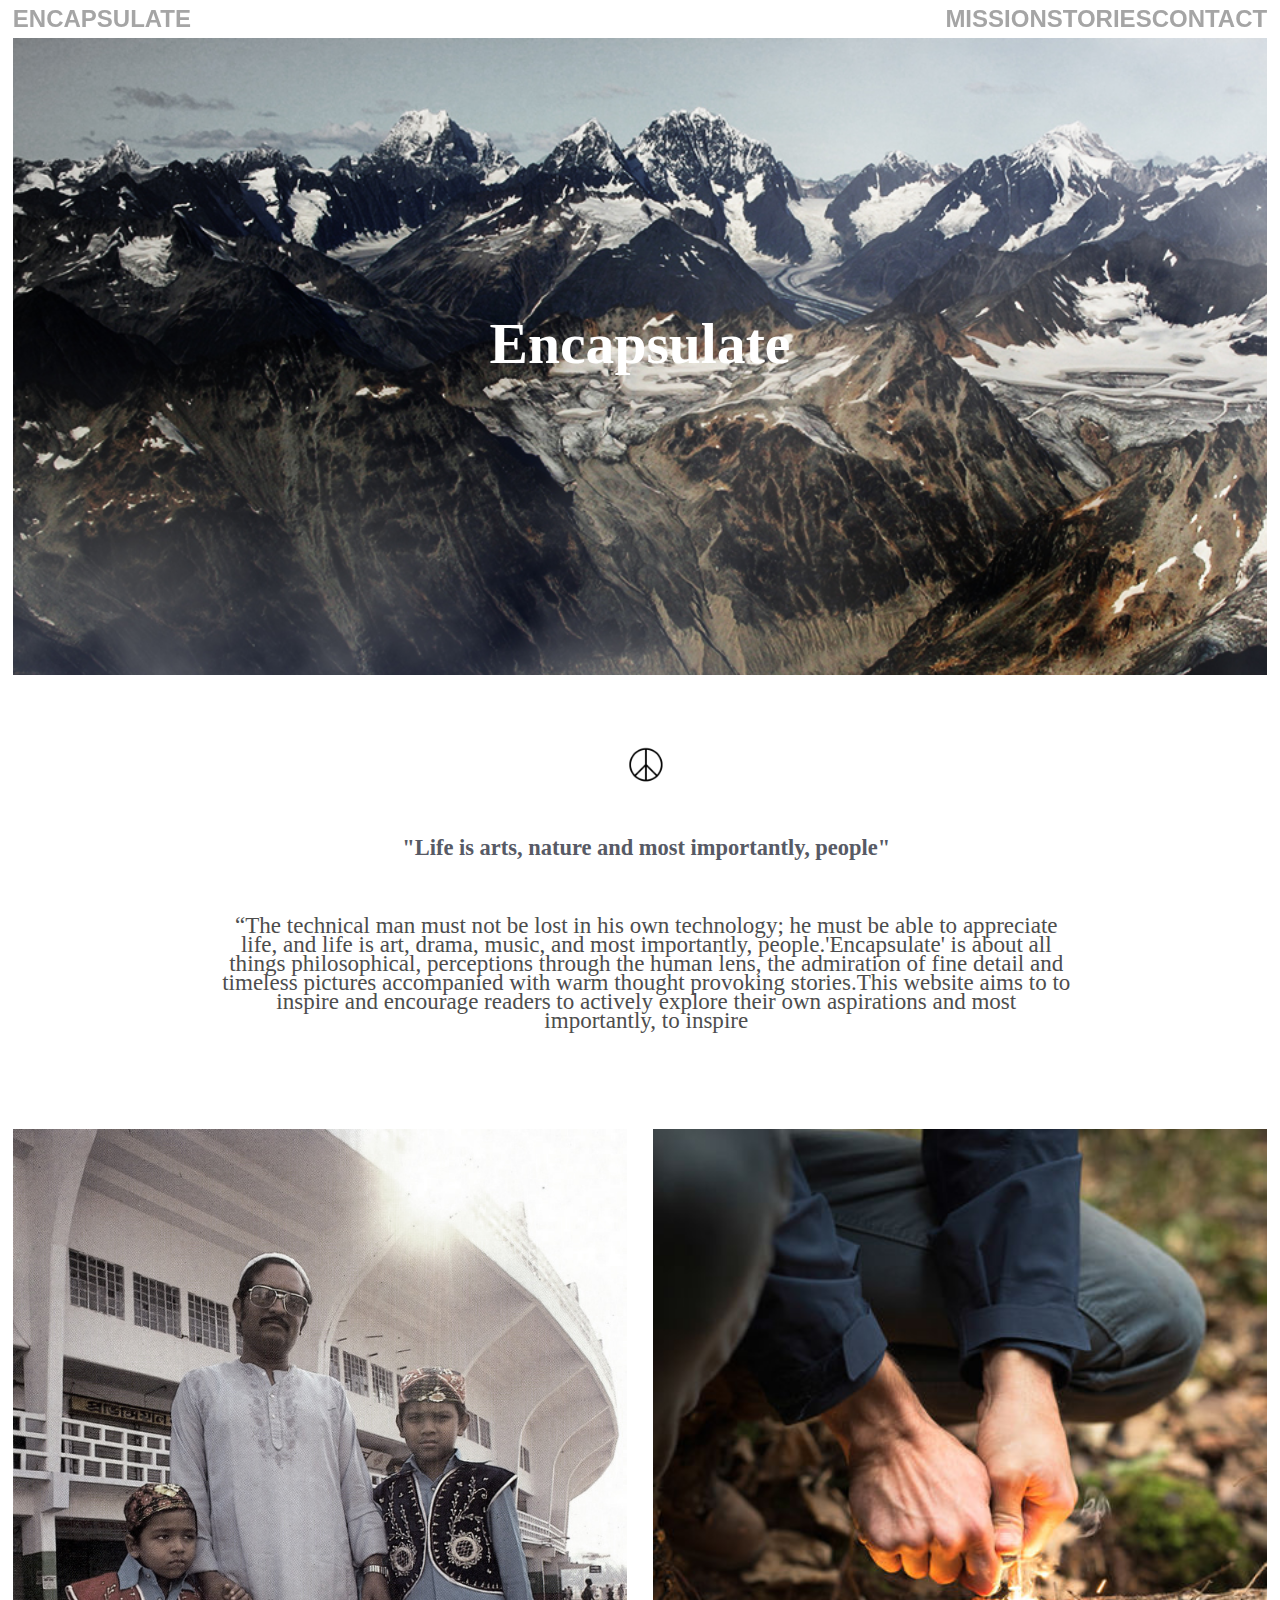
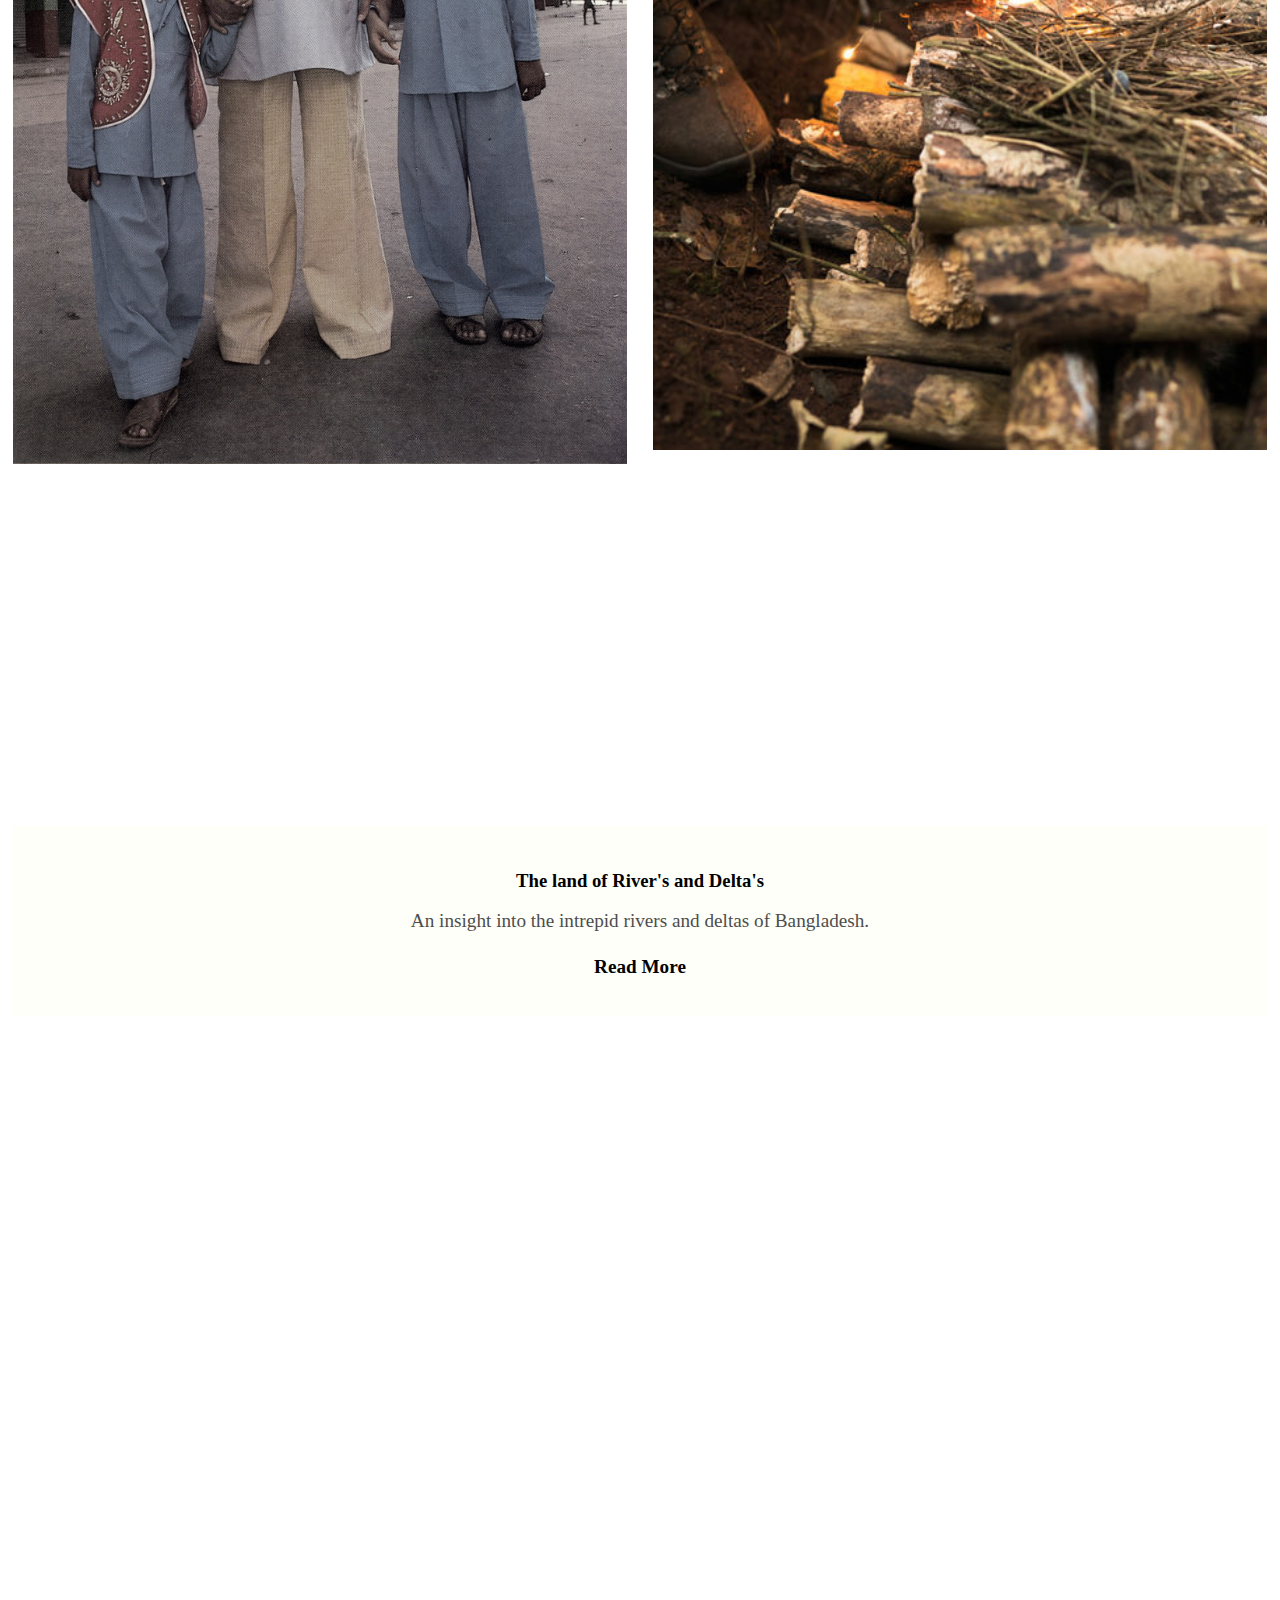
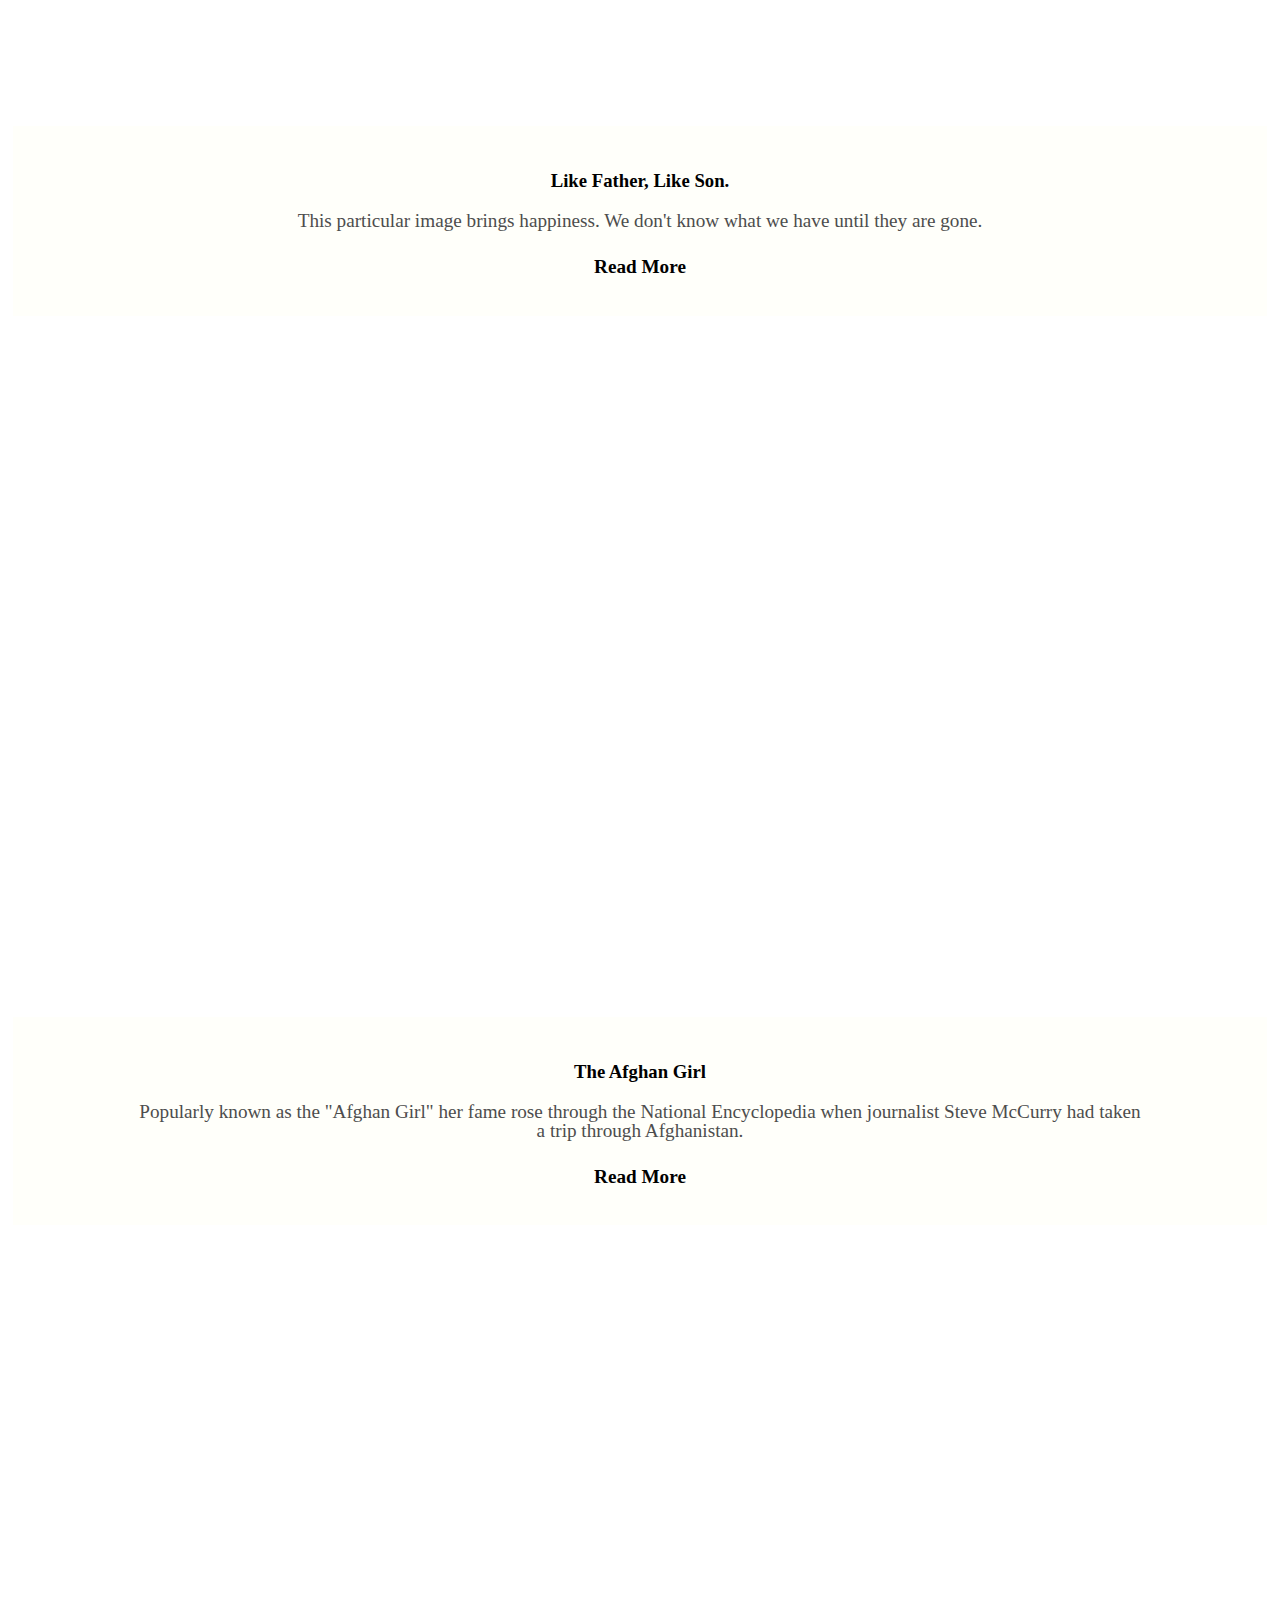
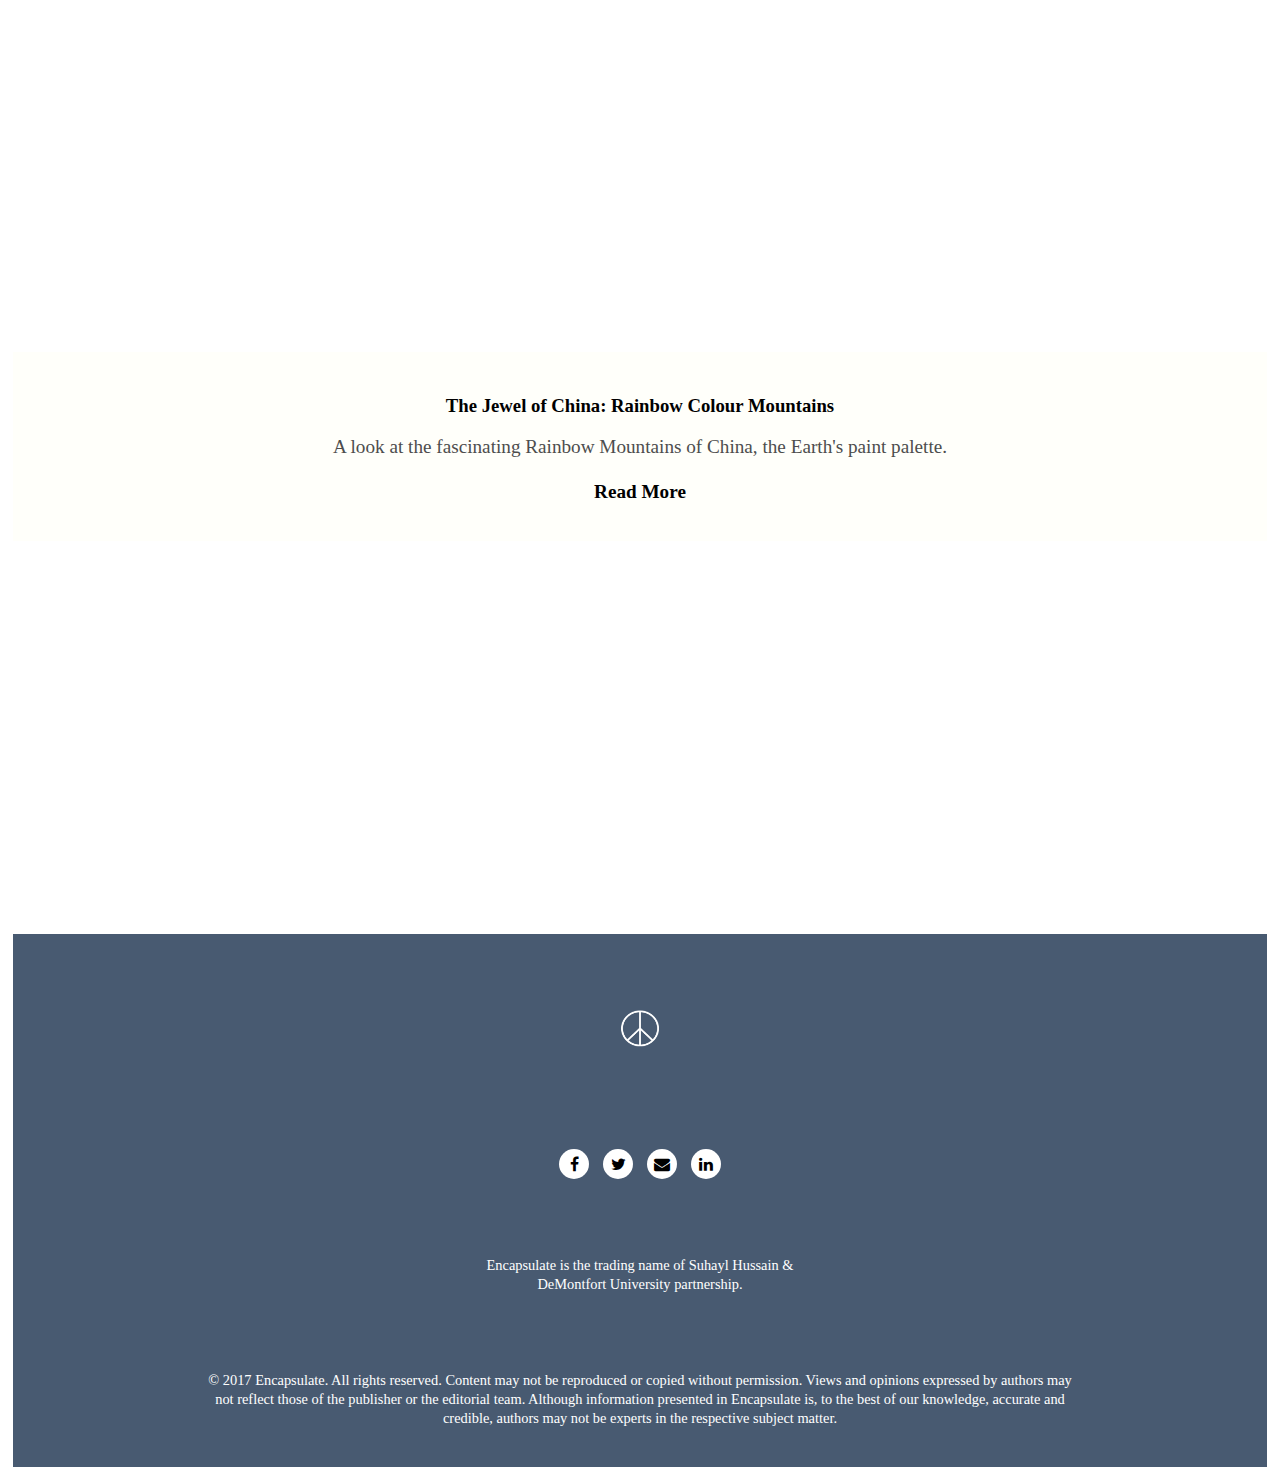
==== index.html @ 7378e28c "CSS fade in" ====
<!doctype html>
<html lang="en">

<head>
    <meta charset="UTF-8">
    <title>Encapsulate</title>
    <link rel="stylesheet" href="style.css">
     <meta name="viewport" content="width=device-width, initial-scale=1.0">
    <link rel="stylesheet" href="https://cdnjs.cloudflare.com/ajax/libs/font-awesome/4.7.0/css/font-awesome.min.css">
    <link rel="icon" type="image/png" href="img/icon.png">
</head>
<!--the body starts here -->


<body>
    <header>
        <nav>
            <!-- ul element used for nav-->
            <ul>
                <li><a href="#about" class="logo-text">Encapsulate</a></li>
                <!--defined class to style navigation buttons -->
                <li><a href="#contact" class="logo-text">Contact</a></li>
                <li><a href="#bangladesh" class="logo-text">Stories</a></li>
                <li><a href="#intro" class="logo-text">Mission</a></li>
            </ul>
        </nav>
    </header>
    <!--main content of the body starts here -->
    <main>
        
        <section id="landingpage" class="sectionall">
            <h1 class="fade-in">Encapsulate</h1>
        </section>
        <section id="intro" class="sectionall">
            <img class="icon" src="img/icon.png" alt="peace symbol">
            <h3 id="header">"Life is arts, nature and most importantly, people"</h3>
            <p> “The technical man must not be lost in his own technology; he must be able to appreciate life, and life is art, drama, music, and most importantly, people.'Encapsulate' is about all things philosophical, perceptions through the human lens,
                the admiration of fine detail and timeless pictures accompanied with warm thought provoking stories.This website aims to to inspire and encourage readers to actively explore their own aspirations and most importantly, to inspire
            </p>
        </section>
        <section id="images" class="sectionall">
            <div class="flex">
                <div id="image1"><img src="img/nature.jpg" alt="picture of a man"> </div>
                <div id="image2"><img src="img/wood.jpg" alt="man burning wood"> </div>
            </div>
        </section>
        <section id="bangladesh" class="sectionall">
            <!--section tag used to define sections in document-->
            <div class="innersection">
                <div class="innerinnersection">
                    <h3 class="header">The land of River's and Delta's</h3>
                    <p class="para"> An insight into the intrepid rivers and deltas of Bangladesh.</p>
                    <h4><a href="Bangladesh.html">Read More</a>
                        </h4>
                    </div>
            </div>
        </section>
        <section id="dad" class="sectionall">
            <div class="innersection">
                <div class="innerinnersection">
                    <h3>Like Father, Like Son.</h3>
                    <p class="para">This particular image brings happiness. We don't know what we have until they are gone.</p>
                    <h4><a href="father.html">Read More</a></h4>
                </div>
            </div>
        </section>
        <section id="girl" class="sectionall">
            <div class="innersection">
                <div class="innerinnersection">
                    <h3 class="header">The Afghan Girl</h3>
                    <p class="para">Popularly known as the "Afghan Girl" her fame rose through the National Encyclopedia when journalist Steve McCurry had taken a trip through Afghanistan. </p>
                    <h4><a href="#">Read More</a></h4>
                </div>
            </div>
        </section>
        <section id="mountains" class="sectionall">
            <div class="innersection">
                <div class="innerinnersection">
                    <h3 class="header">The Jewel of China: Rainbow Colour Mountains</h3>
                    <p class="para">A look at the fascinating Rainbow Mountains of China, the Earth's paint palette. </p>
                    <h4><a href="#">Read More</a></h4>
                </div>
            </div>
        </section>
    </main>
    <!-- footer starts here -->
    <footer id="contact">
        <div>
            <img id="footericon" class="icon" src="img/white-icon.png" alt="social media links">
        </div>
        <!-- ul elements used for footer-->
        <ul class="social social-circle">
            <li><a href="https://www.facebook.com/" class="icoFacebook" title="Facebook"><i class="fa fa-facebook"></i></a></li>
            <li><a href="https://twitter.com/" class="icoTwitter" title="Twitter"><i class="fa fa-twitter"></i></a></li>
            <li><a href="https://mail.google.com/mail/u/0/#inbox" class="icoGoogle" title="Gmail"><i class="fa fa-envelope"></i></a></li>
            <li><a href="https://uk.linkedin.com/" class="icoLinkedin" title="Linkedin"><i class="fa fa-linkedin"></i></a></li>
        </ul>
        <p>Encapsulate is the trading name of Suhayl Hussain & DeMontfort University partnership.</p>
        <p id="secondpara">© 2017 Encapsulate. All rights reserved. Content may not be reproduced or copied without permission. Views and opinions expressed by authors may not reflect those of the publisher or the editorial team. Although information presented in Encapsulate
            is, to the best of our knowledge, accurate and credible, authors may not be experts in the respective subject matter.</p>
    </footer>
</body>
---- style.css ----
body {
	padding: 0;
	margin: 2%;
}
h1 {
	font-size: 2em;
	font-family: Bookman;
	color: #ffffff; 
}

.fade-in {
animation: fadeIn 4s;
}
	@keyframes fadeIn {
from {
	opacity: 0;
	}
	to {
		opacity: 1;
	}
}


h4 {
	font-family: trebuchet ms;
	padding-bottom: 3%;
	font-size: 1.2em;
}

h3 {
	font-family: trebuchet ms;
}
p { 
    line-height: 19px;
    font-size: 1em;  
    color:  #9f9f9f;
    padding: -10px 20px -10px 20px;
}
.logo-text{
  font-weight:200;
  font-family: helvetica;                        
  font-size: 0.7em;
  display: inline-block;
  text-decoration:none;
  font-weight: bold;
  transition:all .25s;
  padding:5px 0px;
}
.logo-text:hover{
  color:#272727 !important;
}
nav{
  display: block;
  width: 96%;
  position:fixed;
  top:0;
  transition:all .25s;
  background:#fff;
  text-transform: uppercase;
}
nav ul{
  list-style: none;
  padding:0;
  margin:0;
  width:100%;
}
nav ul li:first-of-type{
  float:left;
}
nav ul li{
  float:right;
}
nav ul a{
  text-decoration: none;
  color:#a5a5a5;
  font-size:0.7em;
  transition:all .25s;
  float:right;
  padding: 5px 5px;
}
nav ul a:hover{
  color:#272727;
  text-decoration: underline;
  transition: 1s;
}


.sectionall {
	text-align: center;
	width: 100%;

}

#landingpage {
	background-image: url(img/space.jpg);
	background-size: cover;
	background-attachment: fixed;
	margin: 1% 0 5% 0;
	padding: 260px 0;
}
#intro {
	width: 80%;
	margin: 2% 10%;
	padding: 0 0 2% 0;
	background-color: #ffffff;

}
#header {
	padding: 5% 0 3% 0;
	width: 60%;
	margin-left: 20%;
	color: #575a65;
	font-family: trebuchet ms;
}
#images {
	padding-top: 2%; 0;
}
.icon {
	width: 40px;
	margin-bottom: -30px;
}
.flex {
    display: flex;
    flex-wrap: wrap;
}
.flex div {
    width: 100%;
    height: auto;
    text-align: center;
}
img {
    width: 100%;
    height: auto;
}
#bangladesh {
	background-image: url(img/Sylhet.jpg);
    background-attachment: fixed;
    width:100%;
    background-position: center;
    background-repeat: no-repeat;
    background-size: cover;
    height: 100vh;
    display: table;
}
.innersection {
	display: table-cell;
	vertical-align: middle;
}

.innerinnersection {
	background-color: rgba(255, 255, 248, 0.7);
	padding-top: 2%;
}

#dad {
	background-image: url(img/dad.jpg);
    background-attachment: fixed;
    width:30;
    background-position: center;
    background-repeat: no-repeat;
    background-size: cover;
    height: 100vh;
    display: table;
}
#girl {
	background-image: url(img/girl.jpg);
    background-attachment: fixed;
    width:30;
    background-position: center;
    background-repeat: no-repeat;
    background-size: cover;
    height: 100vh;
    display: table;
    margin-bottom: 2%;
}
#mountains{
	background-image: url(img/mountains.jpg);
    background-attachment: fixed;
    width:30;
    background-position: center;
    background-repeat: no-repeat;
    background-size: cover;
    height: 100vh;
    display: table;
    margin-bottom: 2%
}
h4 a { 
	color: #000;
	text-decoration: none;
}
footer{
  background: #485a71;
  padding: 1% 0 20% 0;
  text-align: center;
} 
#footericon {
	padding: 15% 35%;
	width: 40px;
}
.social {
    list-style: none;
    display: inline;
    padding: 0;
}
.social li {
    display: inline;
    margin: 0 5px;
}
.social a.icoRss:hover {
    background-color: #F56505;
}
.social a.icoFacebook:hover {
    background-color:#3B5998;
}
.social a.icoTwitter:hover {
    background-color:#33ccff;
}
.social a.icoGoogle:hover {
    background-color:#BD3518;
}
.social a.icoVimeo:hover {
    background-color:#0590B8;
}
.social a.icoLinkedin:hover {
    background-color:#007bb7;
}
.social-circle li a {
    background-color: #ffffff;
    display:inline-block;
    border-radius:50%;
    width: 30px;
    height: 30px;
}
.social-circle li i {
    line-height:30px;
}
.social-circle li a:hover i, .triggeredHover {
    transform: rotate(360deg);
   	transition: 1s;
}
.social-circle i {
    color: #000;
    transition: 1.5s;
}
footer p {
	width: 30%;
	padding: 10% 35% 0 35%;
	color: #ffffff;
	font-size: 0.7em;
}
#secondpara {
	width: 70%;
	padding: 10% 15% 0 15%;
}
@media screen and (min-width: 600px) {
	body {
		margin: 1.5%;
	}
	h1 {
		font-size: 3em;
	}
	p {
    line-height: 19px;
    font-size: 1em;
    color:  #4d4d4d;
    padding: 0 10% 0 10%;
	}
	nav {
		width: 97%;
	}
	nav ul a {
	font-size: 1em;
	}
	.logo-text {
		font-size: 1em;
	}
	#intro {
	width: 85%;
	margin: 2% 8%;
	}
	.flex div {
    width: 49%;
    padding-bottom: 1.3%;
	}
	#image1 {
		padding-right: 2%;
	}
}
@media screen and (min-width: 900px) {
	body {
		margin: 1%;
	}
	nav {
		width: 98%;
	}
	h1 {
		font-size: 3.6em;
	}
	p {
		font-size: 1.2em;
	}
	nav ul a {
	font-size: 1.5em;
	}
	.logo-text {
		font-size: 1.5em;
	}
	#intro {
	font-size: 1.2em;
	}
	footer {
		padding-bottom: 2%;
	}
	footer p {
	width: 30%;
	padding: 5% 35% 0 35%;
	color: #ffffff;
	font-size: 0.9em;
	}
	#secondpara {
	width: 70%;
	padding: 5% 15% 0 15%;
	}
	#footericon {
	padding: 5% 35% 10% 35%;
	}
}
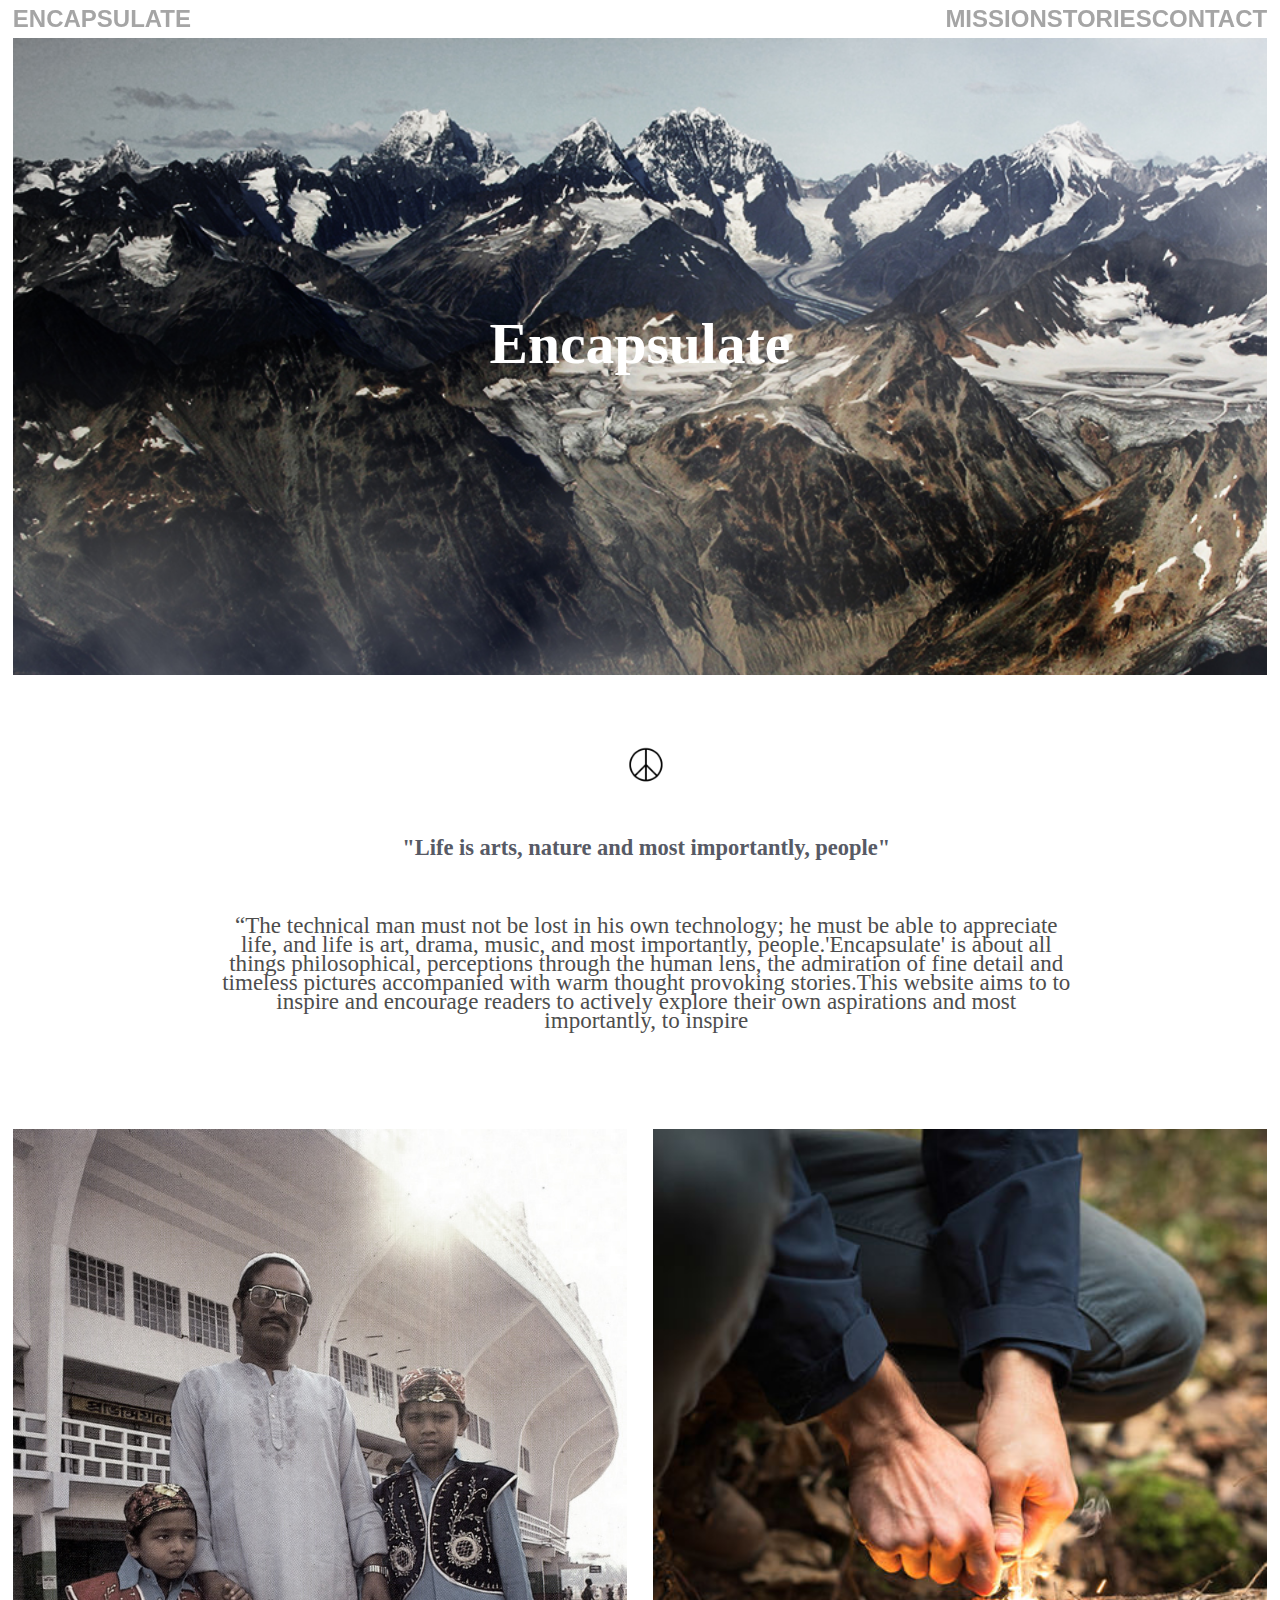
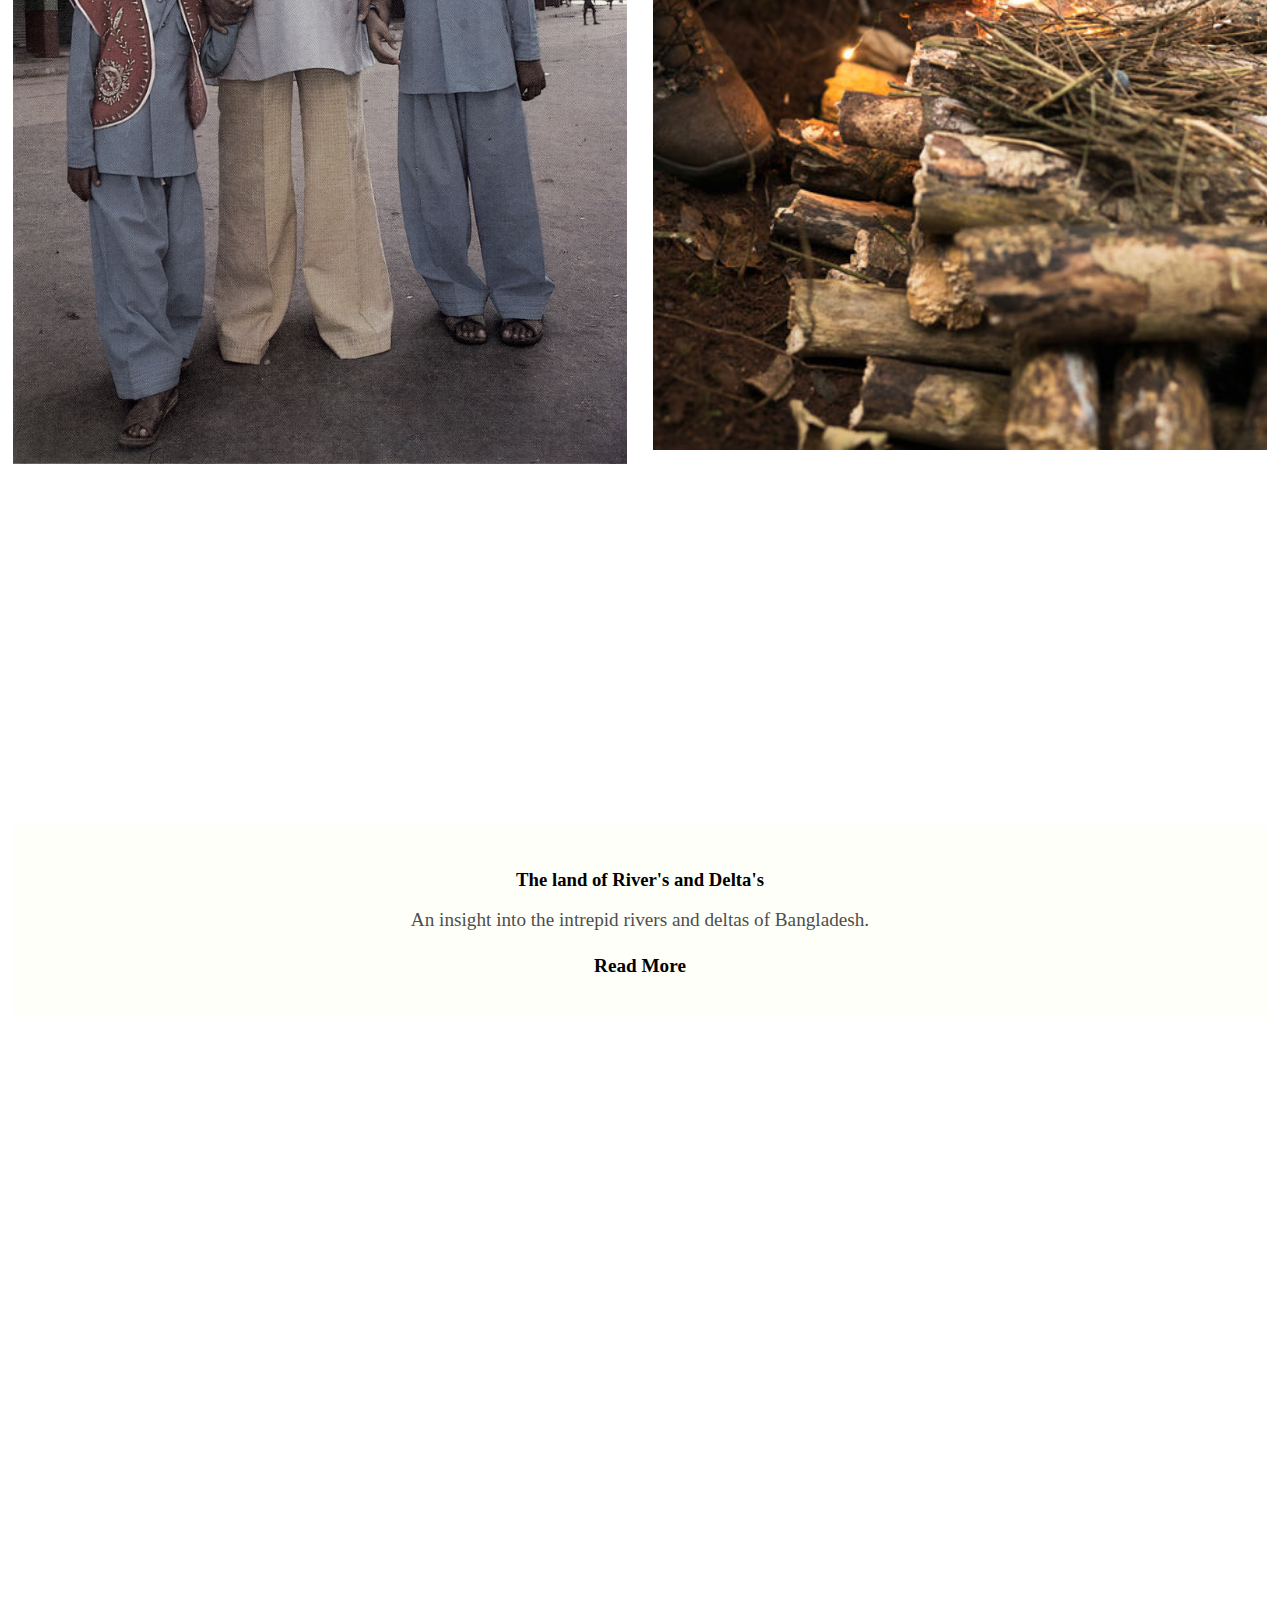
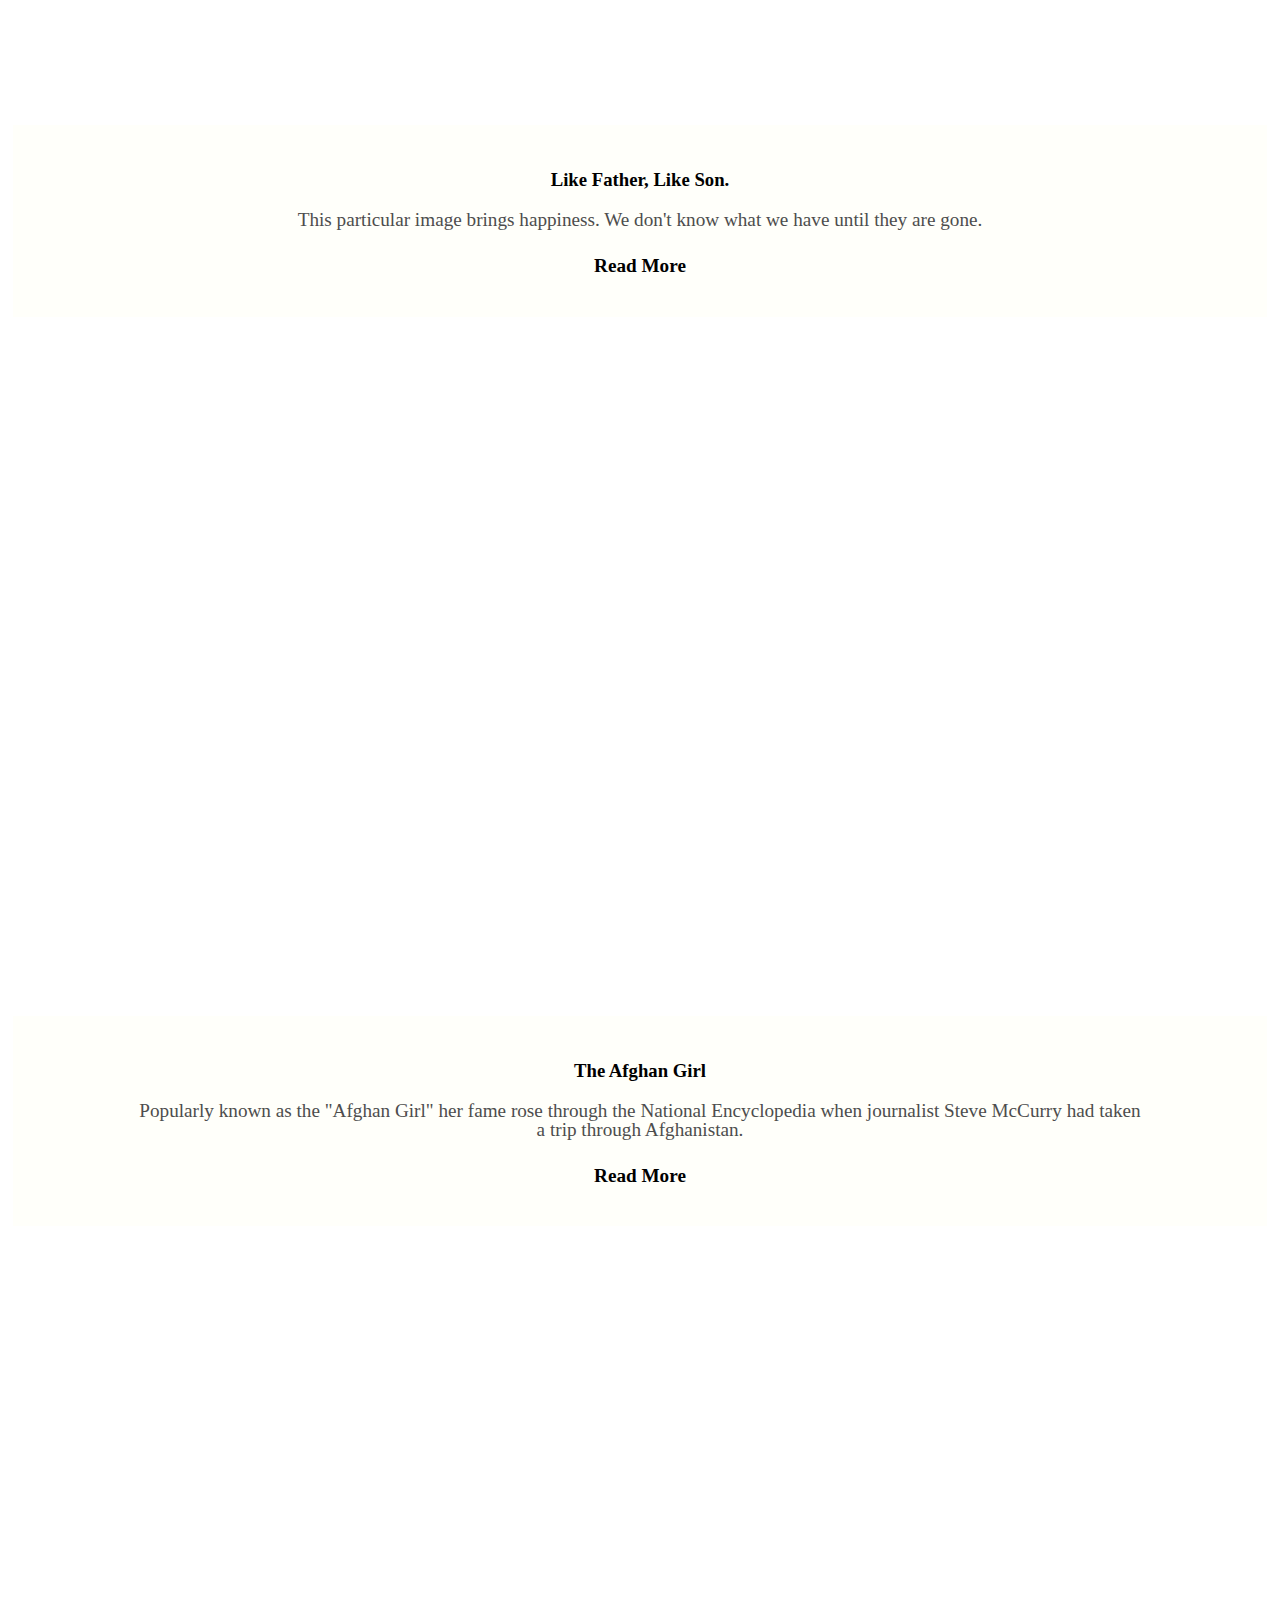
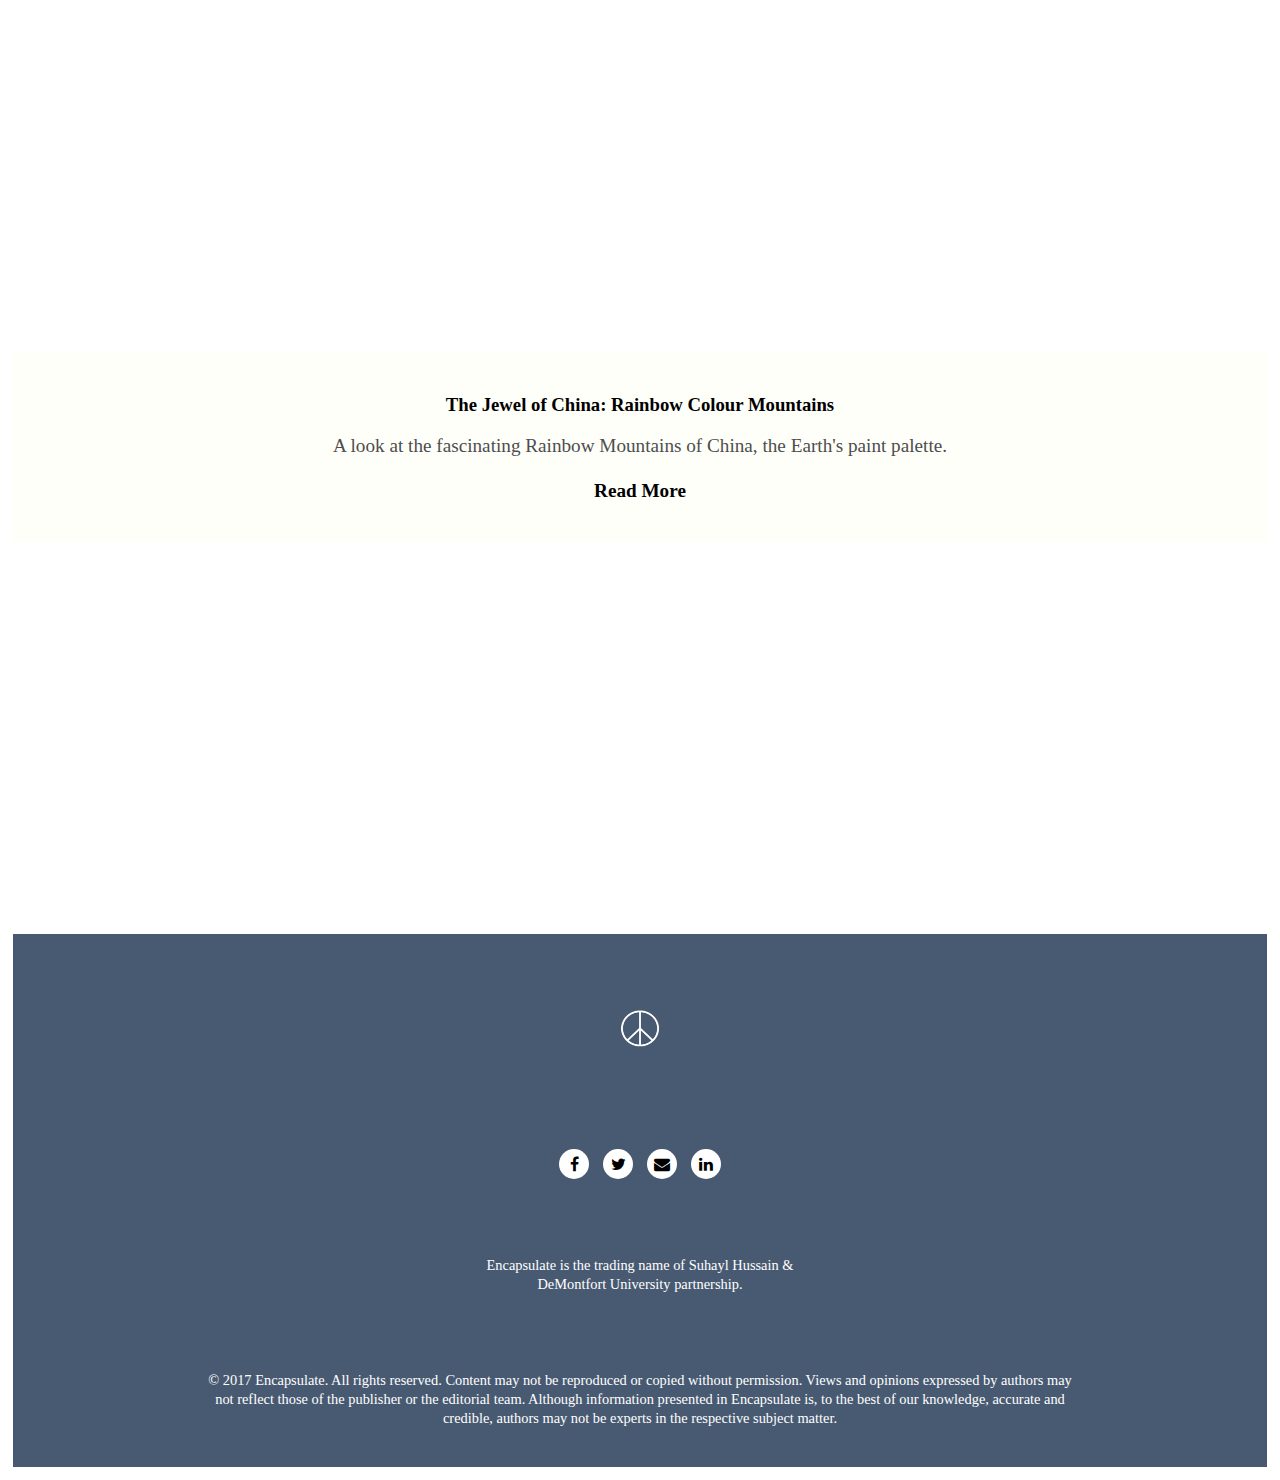
==== commit 3adee90c: "created a new css class" ====
--- a/index.html
+++ b/index.html
@@ -50,7 +50,7 @@
                 <div class="innerinnersection">
                     <h3 class="header">The land of River's and Delta's</h3>
                     <p class="para"> An insight into the intrepid rivers and deltas of Bangladesh.</p>
-                    <h4><a href="Bangladesh.html">Read More</a>
+                    <h4><a class="cool-link" href="Bangladesh.html">Read More</a>
                         </h4>
                     </div>
             </div>
@@ -60,7 +60,7 @@
                 <div class="innerinnersection">
                     <h3>Like Father, Like Son.</h3>
                     <p class="para">This particular image brings happiness. We don't know what we have until they are gone.</p>
-                    <h4><a href="father.html">Read More</a></h4>
+                    <h4><a class="cool-link" href="father.html">Read More</a></h4>
                 </div>
             </div>
         </section>
@@ -69,7 +69,7 @@
                 <div class="innerinnersection">
                     <h3 class="header">The Afghan Girl</h3>
                     <p class="para">Popularly known as the "Afghan Girl" her fame rose through the National Encyclopedia when journalist Steve McCurry had taken a trip through Afghanistan. </p>
-                    <h4><a href="#">Read More</a></h4>
+                    <h4><a class="cool-link" href="#">Read More</a></h4>
                 </div>
             </div>
         </section>
@@ -78,7 +78,7 @@
                 <div class="innerinnersection">
                     <h3 class="header">The Jewel of China: Rainbow Colour Mountains</h3>
                     <p class="para">A look at the fascinating Rainbow Mountains of China, the Earth's paint palette. </p>
-                    <h4><a href="#">Read More</a></h4>
+                    <h4><a class="cool-link"href="#">Read More</a></h4>
                 </div>
             </div>
         </section>
--- a/style.css
+++ b/style.css
@@ -18,6 +18,26 @@
 	to {
 		opacity: 1;
 	}
+}
+
+.cool-link {
+    display: inline-block;
+    color: #000;
+    text-decoration: none;
+}
+
+.cool-link::after {
+    content: '';
+    display: block;
+    width: 0;
+    height: 2px;
+    background: #000;
+    transition: width .3s;
+}
+
+.cool-link:hover::after {
+    width: 100%;
+    //transition: width .3s;
 }
 
 
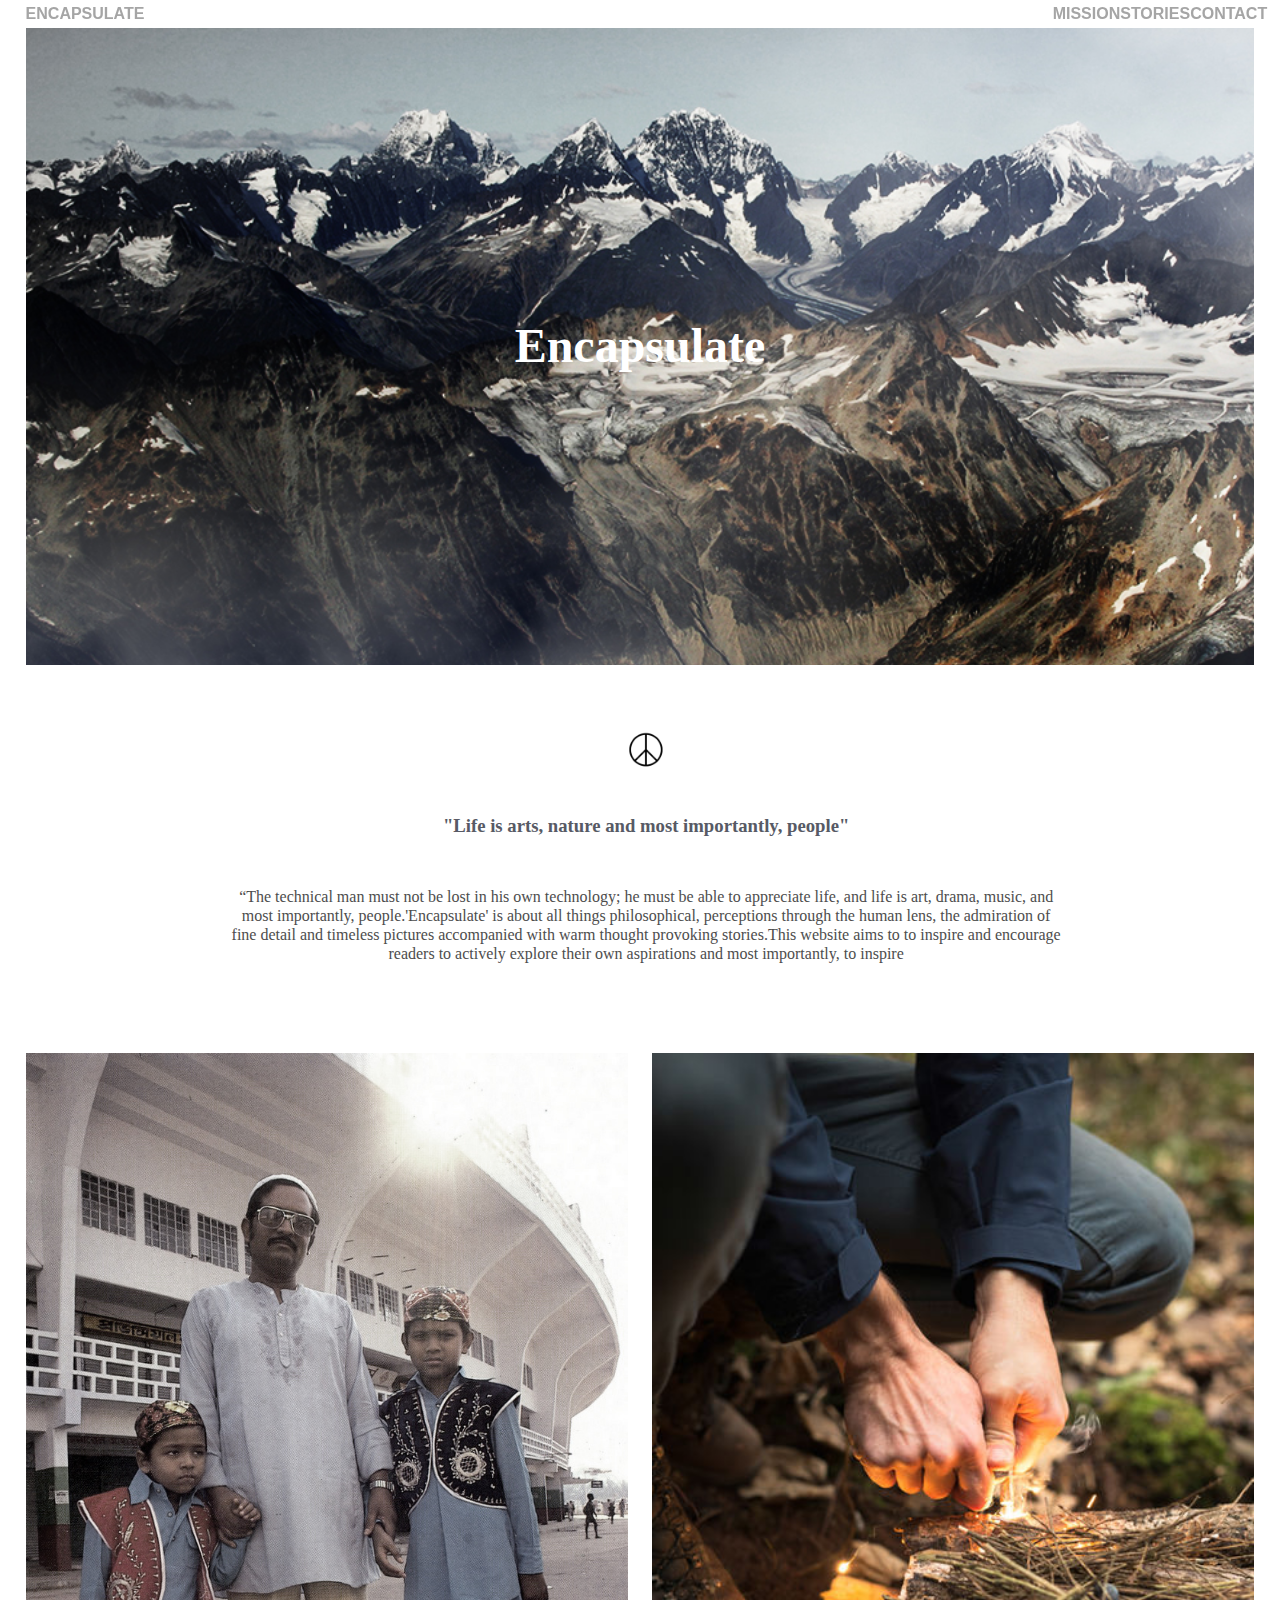
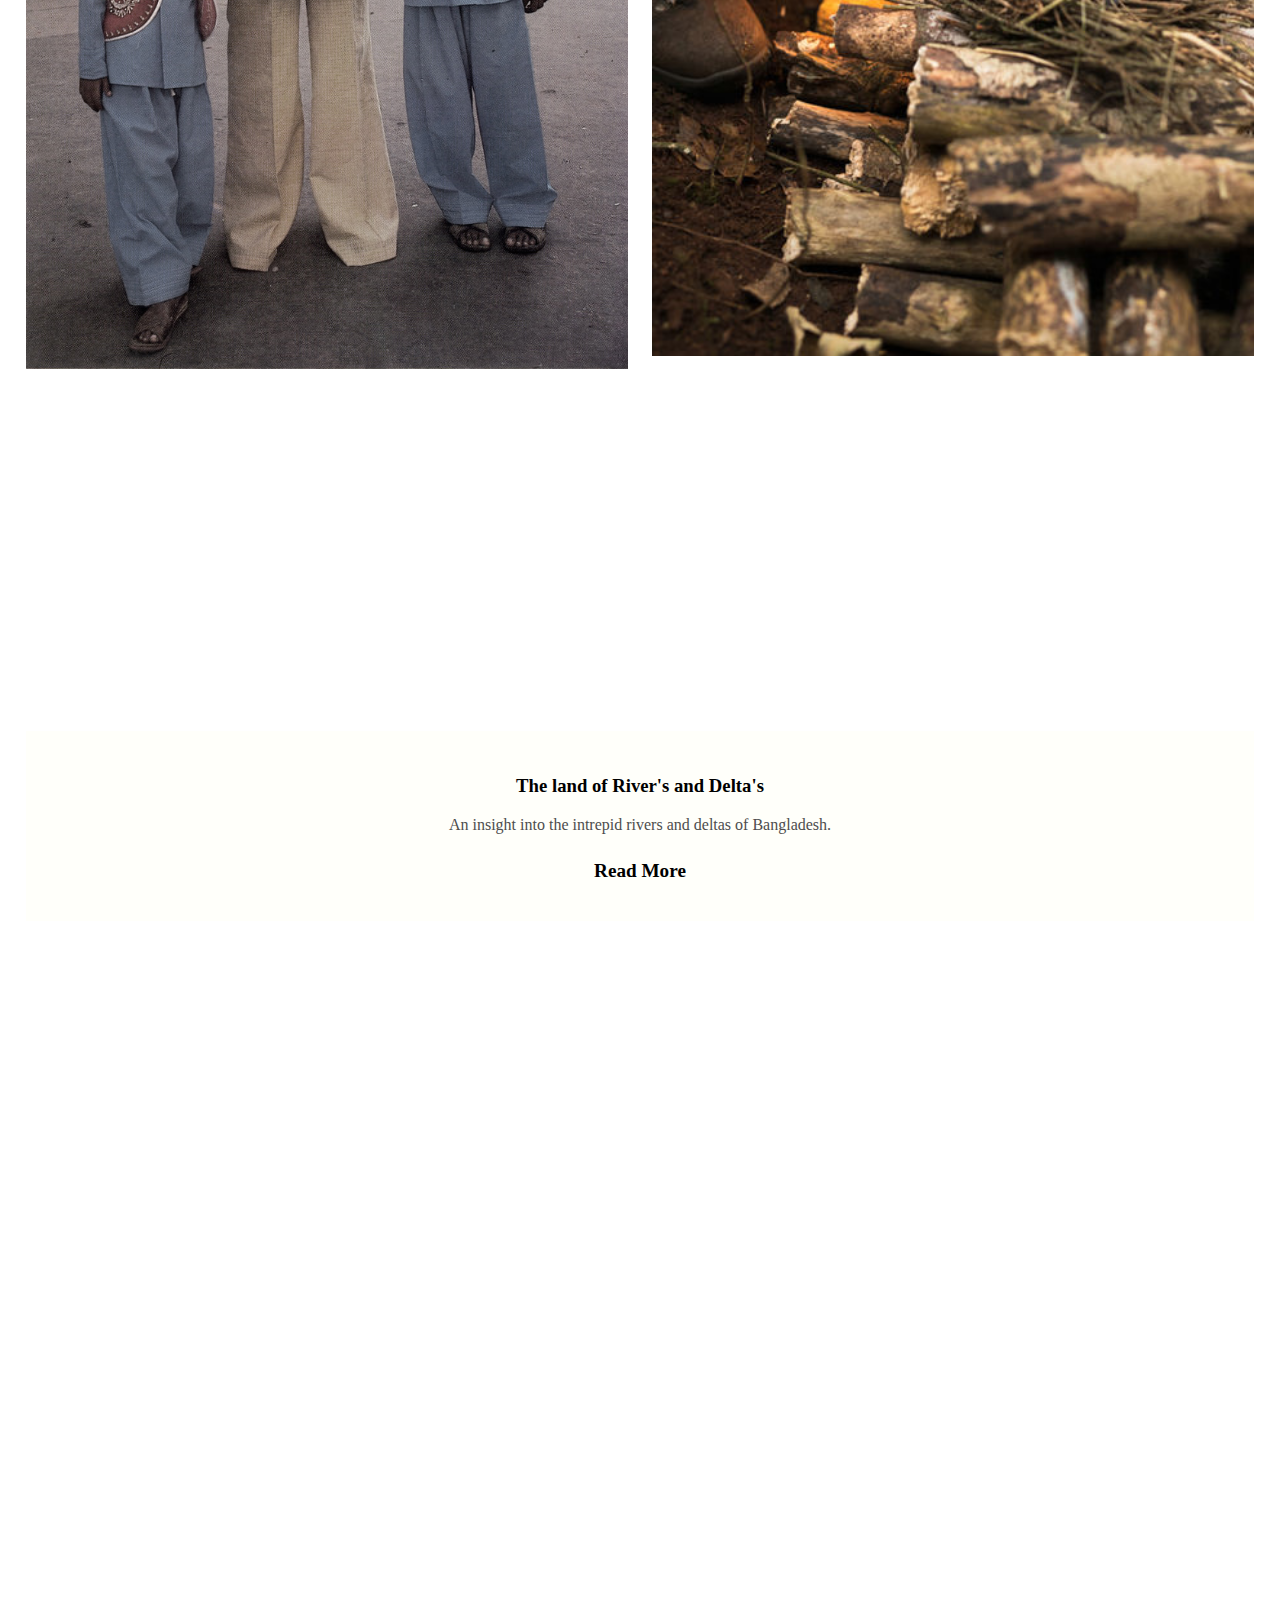
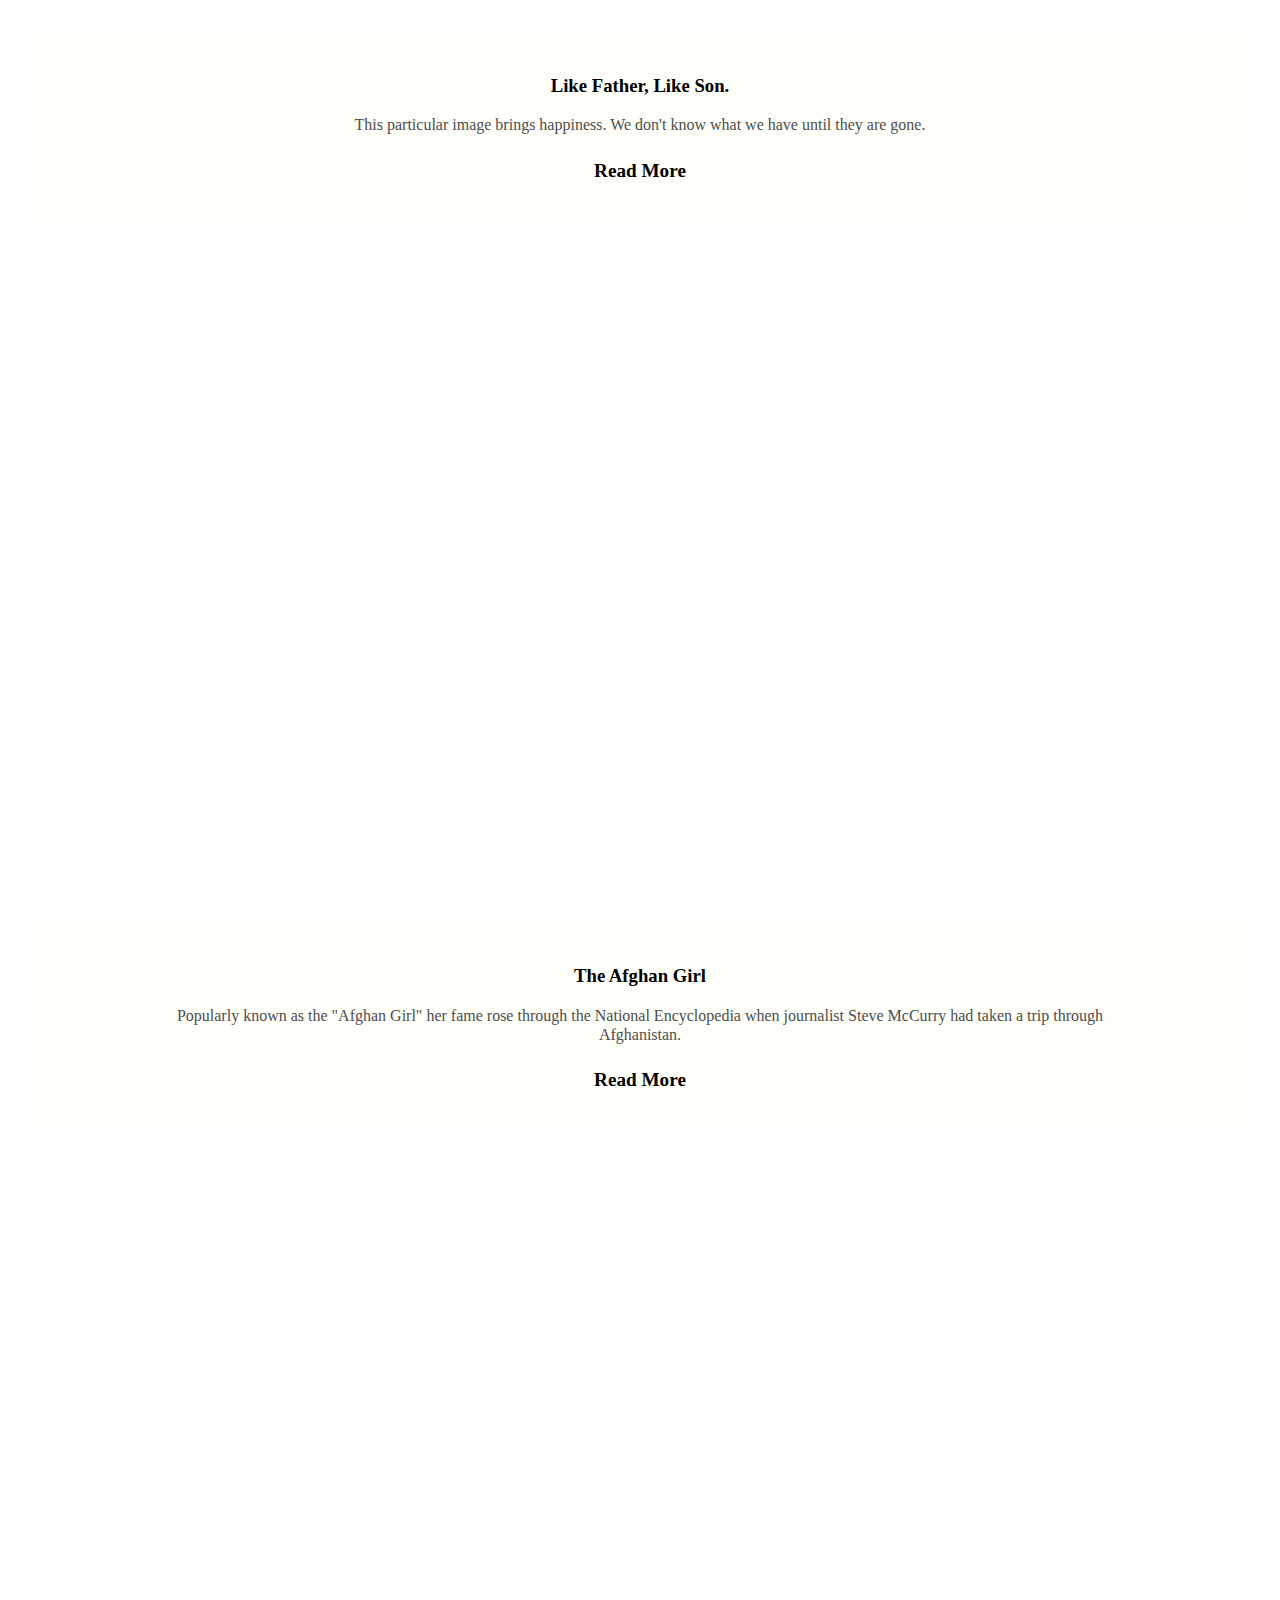
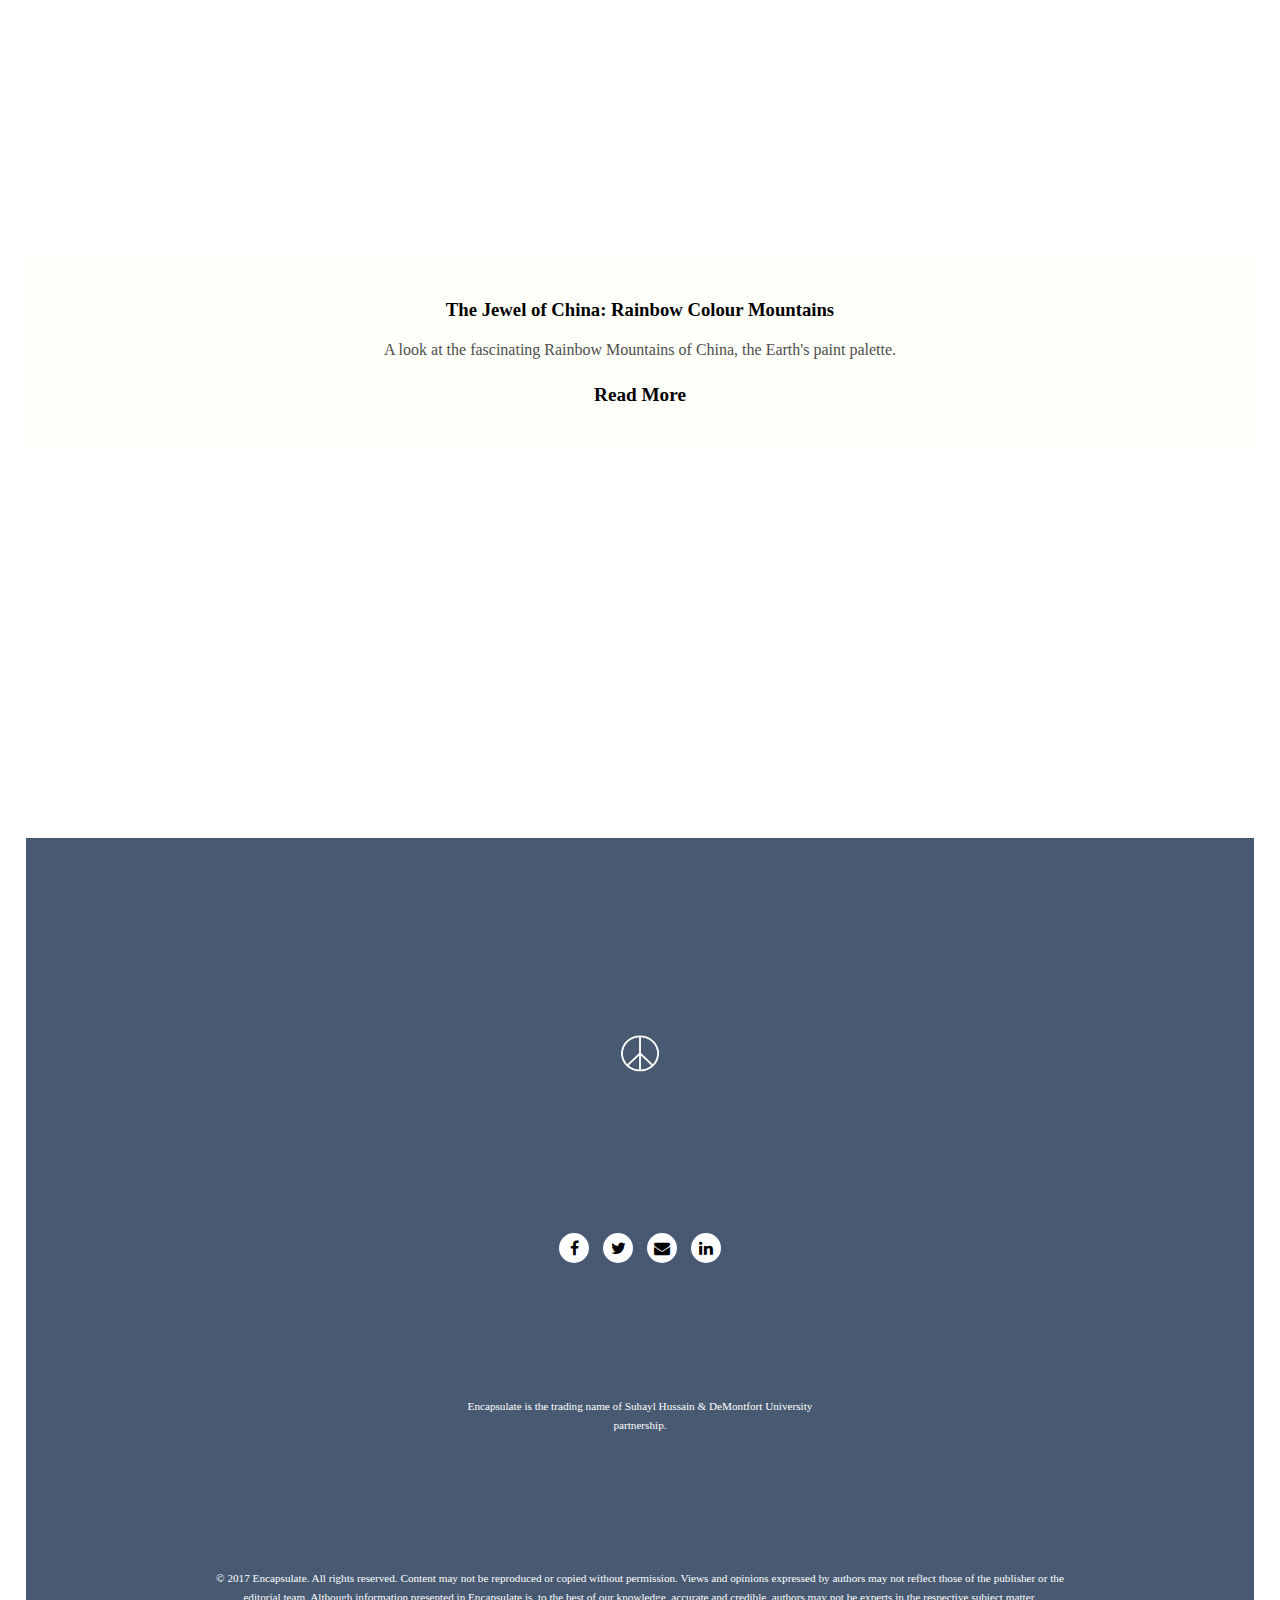
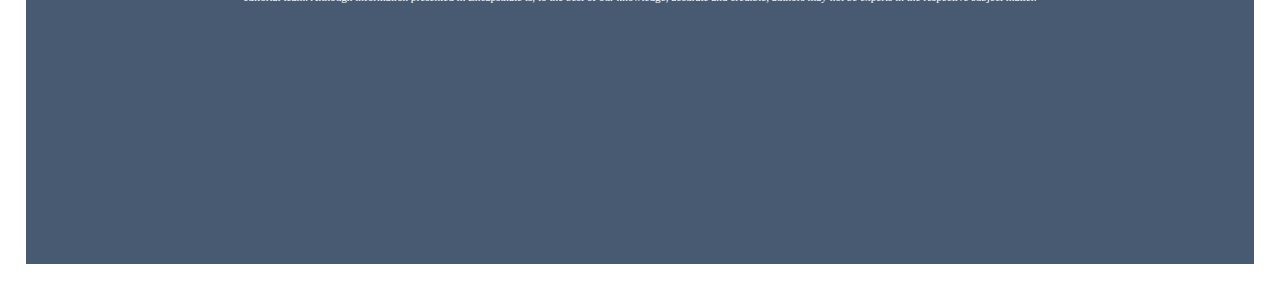
==== commit df27f16b: "notes" ====
--- a/index.html
+++ b/index.html
@@ -69,7 +69,7 @@
                 <div class="innerinnersection">
                     <h3 class="header">The Afghan Girl</h3>
                     <p class="para">Popularly known as the "Afghan Girl" her fame rose through the National Encyclopedia when journalist Steve McCurry had taken a trip through Afghanistan. </p>
-                    <h4><a class="cool-link" href="#">Read More</a></h4>
+                    <h4><a class="cool-link" href="afghangirl.html">Read More</a></h4>
                 </div>
             </div>
         </section>
@@ -95,6 +95,7 @@
             <li><a href="https://mail.google.com/mail/u/0/#inbox" class="icoGoogle" title="Gmail"><i class="fa fa-envelope"></i></a></li>
             <li><a href="https://uk.linkedin.com/" class="icoLinkedin" title="Linkedin"><i class="fa fa-linkedin"></i></a></li>
         </ul>
+        <!--footer paragraphs-->
         <p>Encapsulate is the trading name of Suhayl Hussain & DeMontfort University partnership.</p>
         <p id="secondpara">© 2017 Encapsulate. All rights reserved. Content may not be reproduced or copied without permission. Views and opinions expressed by authors may not reflect those of the publisher or the editorial team. Although information presented in Encapsulate
             is, to the best of our knowledge, accurate and credible, authors may not be experts in the respective subject matter.</p>
--- a/style.css
+++ b/style.css
@@ -2,13 +2,15 @@
 	padding: 0;
 	margin: 2%;
 }
+
+/*CSS style which has been applied to all titles on landing page*/
 h1 {
-	font-size: 2em;
+	font-size: 2em;  
 	font-family: Bookman;
 	color: #ffffff; 
 }
 
-.fade-in {
+.fade-in {            /*class called fade-in which fades in text using CSS keyframes */
 animation: fadeIn 4s;
 }
 	@keyframes fadeIn {
@@ -20,13 +22,14 @@
 	}
 }
 
+/*class which applies a hover underline to text*/
 .cool-link {
     display: inline-block;
     color: #000;
     text-decoration: none;
 }
 
-.cool-link::after {
+.cool-link::after {  
     content: '';
     display: block;
     width: 0;
@@ -41,6 +44,7 @@
 }
 
 
+
 h4 {
 	font-family: trebuchet ms;
 	padding-bottom: 3%;
@@ -56,6 +60,8 @@
     color:  #9f9f9f;
     padding: -10px 20px -10px 20px;
 }
+
+/* this class has been created and applied to all nav bar links*/
 .logo-text{
   font-weight:200;
   font-family: helvetica;                        
@@ -66,9 +72,13 @@
   transition:all .25s;
   padding:5px 0px;
 }
+
+
 .logo-text:hover{
   color:#272727 !important;
 }
+
+
 nav{
   display: block;
   width: 96%;
@@ -108,9 +118,9 @@
 .sectionall {
 	text-align: center;
 	width: 100%;
-
-}
-
+}
+
+/* landing page image*/
 #landingpage {
 	background-image: url(img/space.jpg);
 	background-size: cover;
@@ -152,6 +162,8 @@
     width: 100%;
     height: auto;
 }
+
+/*the main content images are formatted using the below properties */
 #bangladesh {
 	background-image: url(img/Sylhet.jpg);
     background-attachment: fixed;
@@ -213,6 +225,7 @@
   padding: 1% 0 20% 0;
   text-align: center;
 } 
+/*website logo has been styled and is in use in the footer*/
 #footericon {
 	padding: 15% 35%;
 	width: 40px;
@@ -272,7 +285,9 @@
 	width: 70%;
 	padding: 10% 15% 0 15%;
 }
-@media screen and (min-width: 600px) {
+
+/* @media rule to define different style rules for tablet/mobile devices */
+@media screen and (min-width: 600px) /
 	body {
 		margin: 1.5%;
 	}
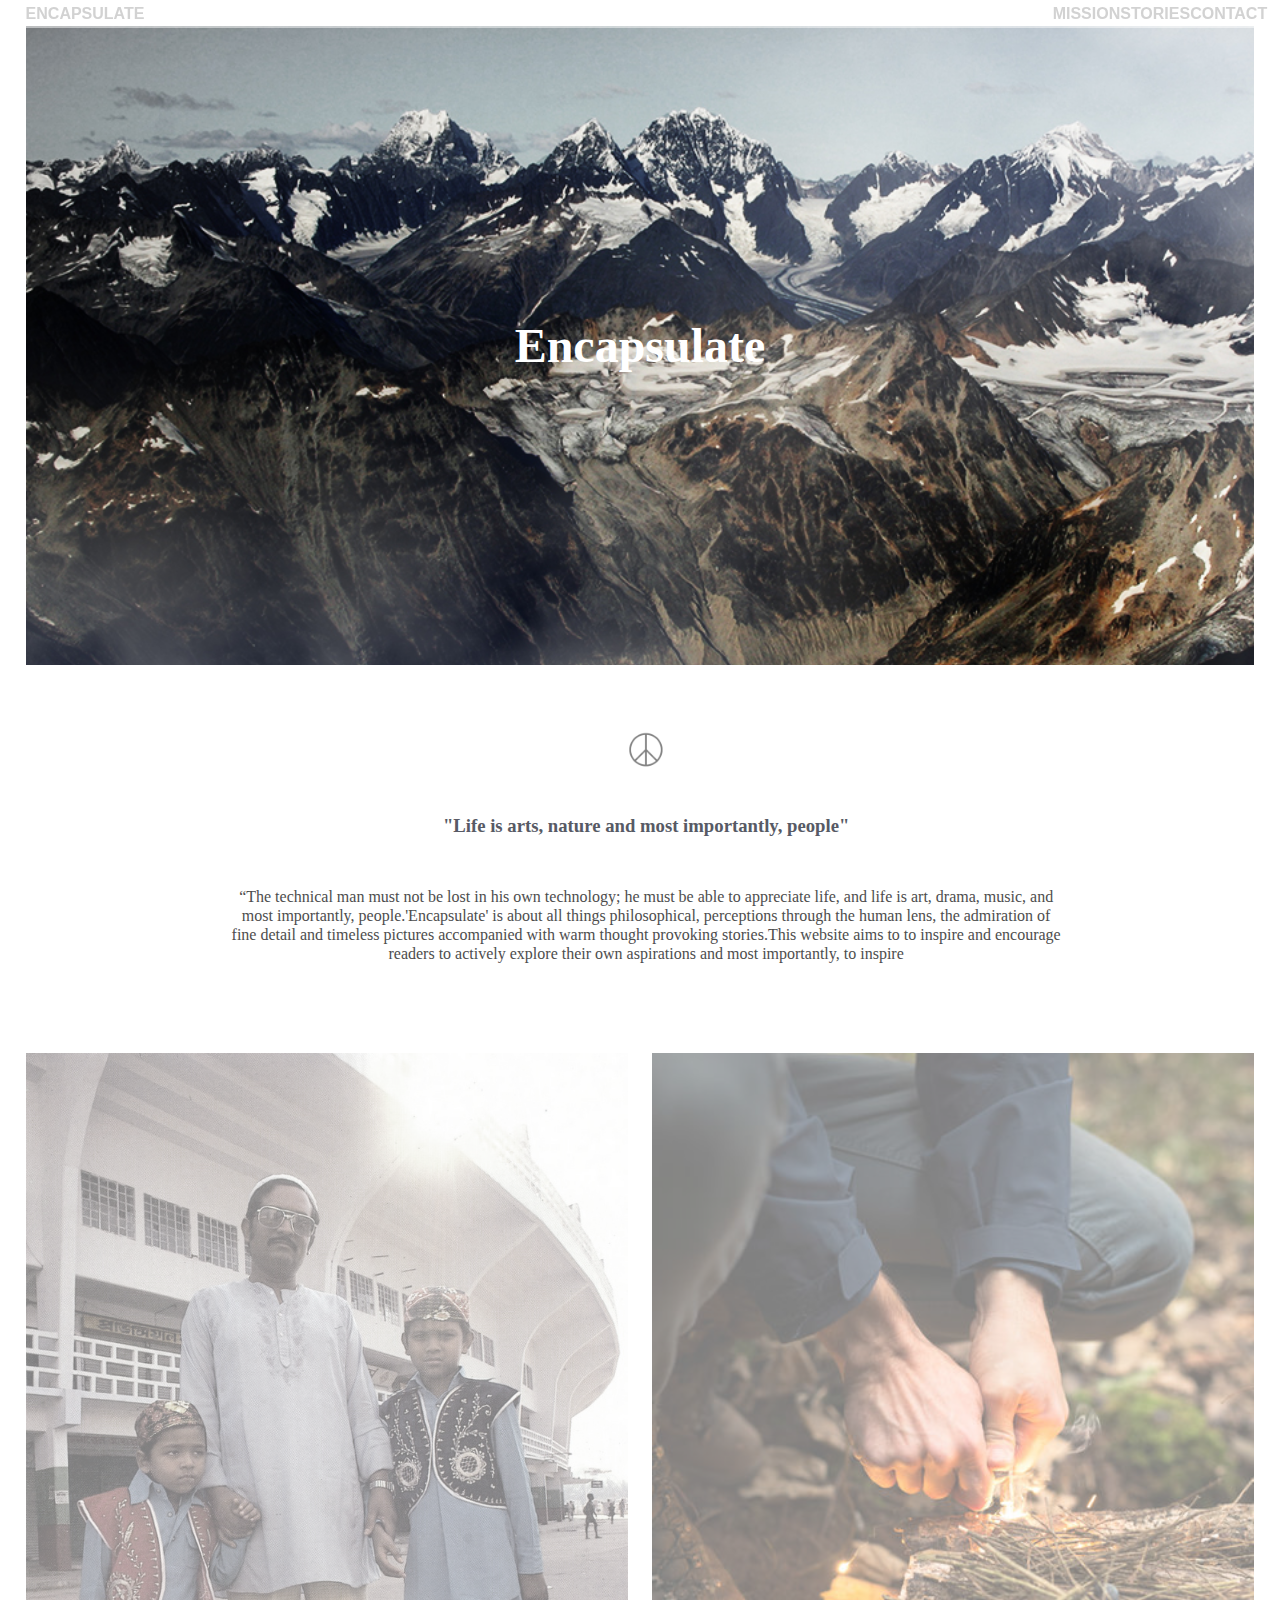
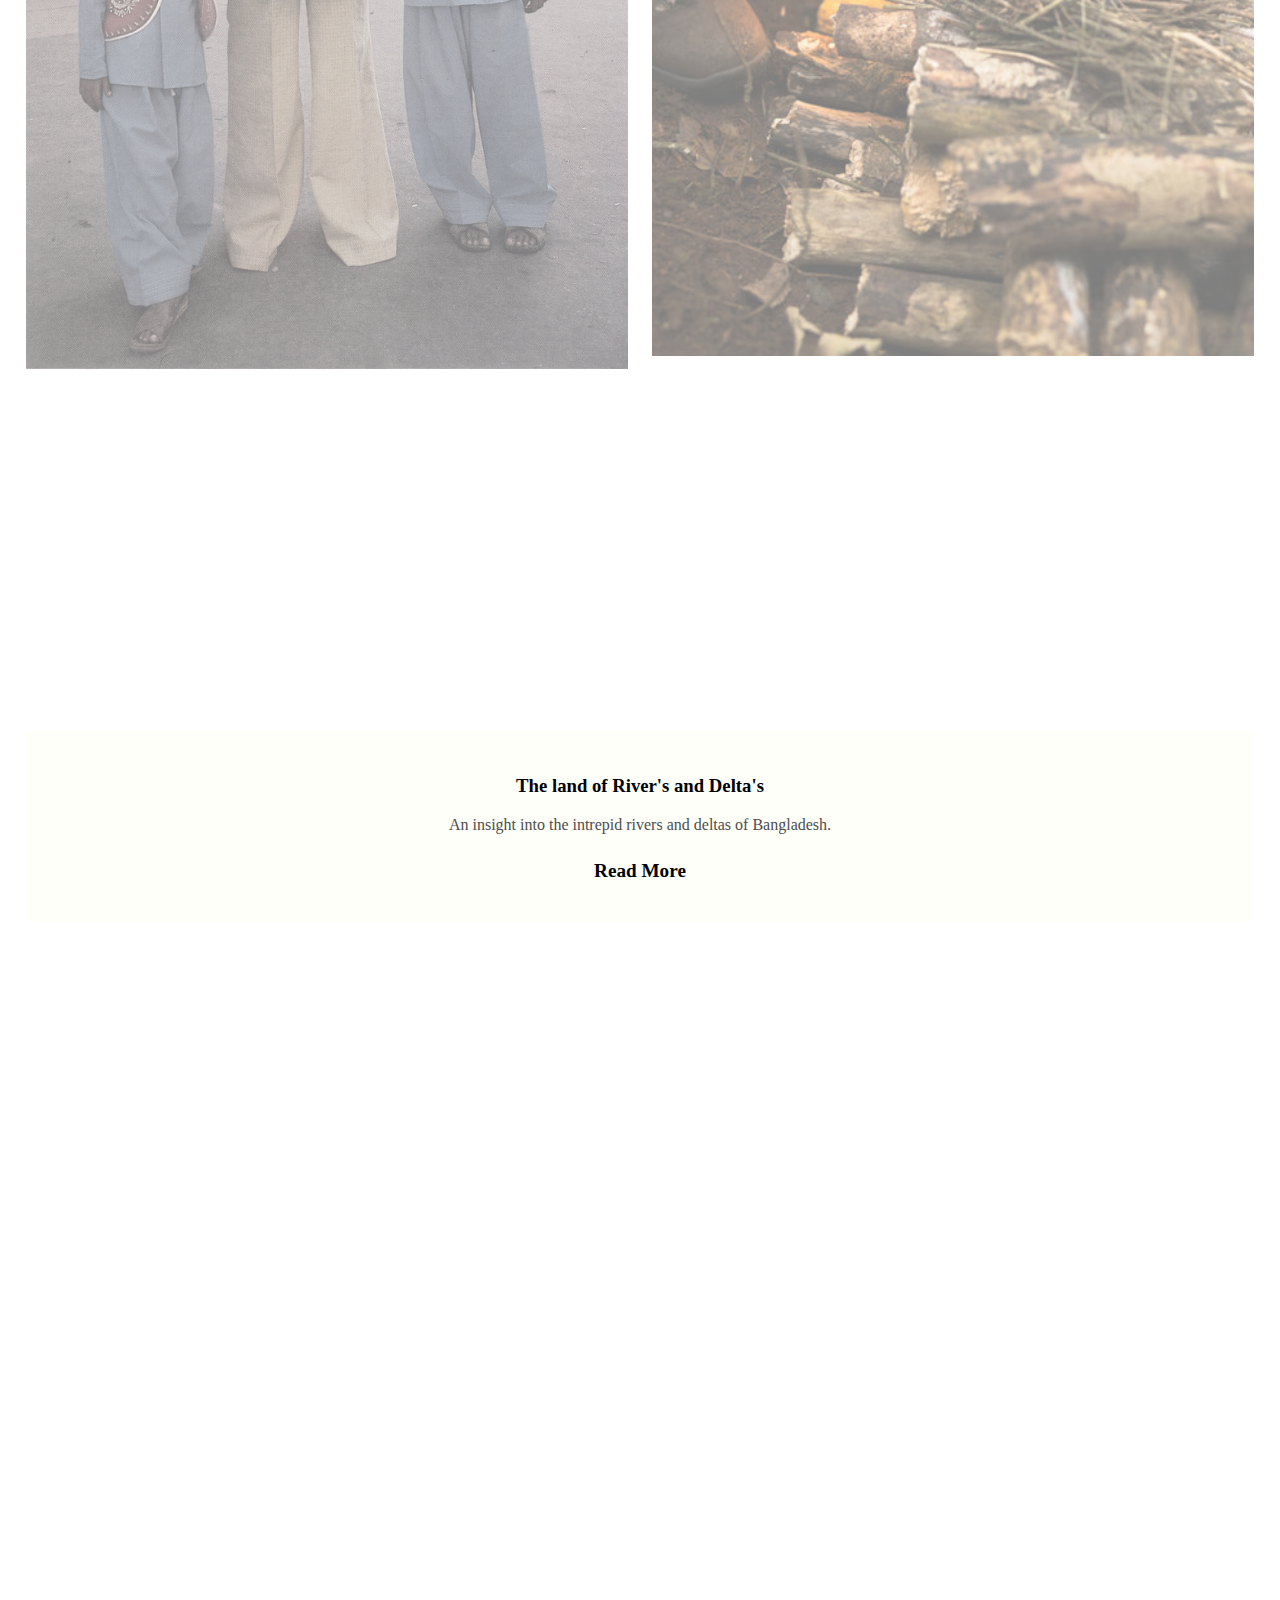
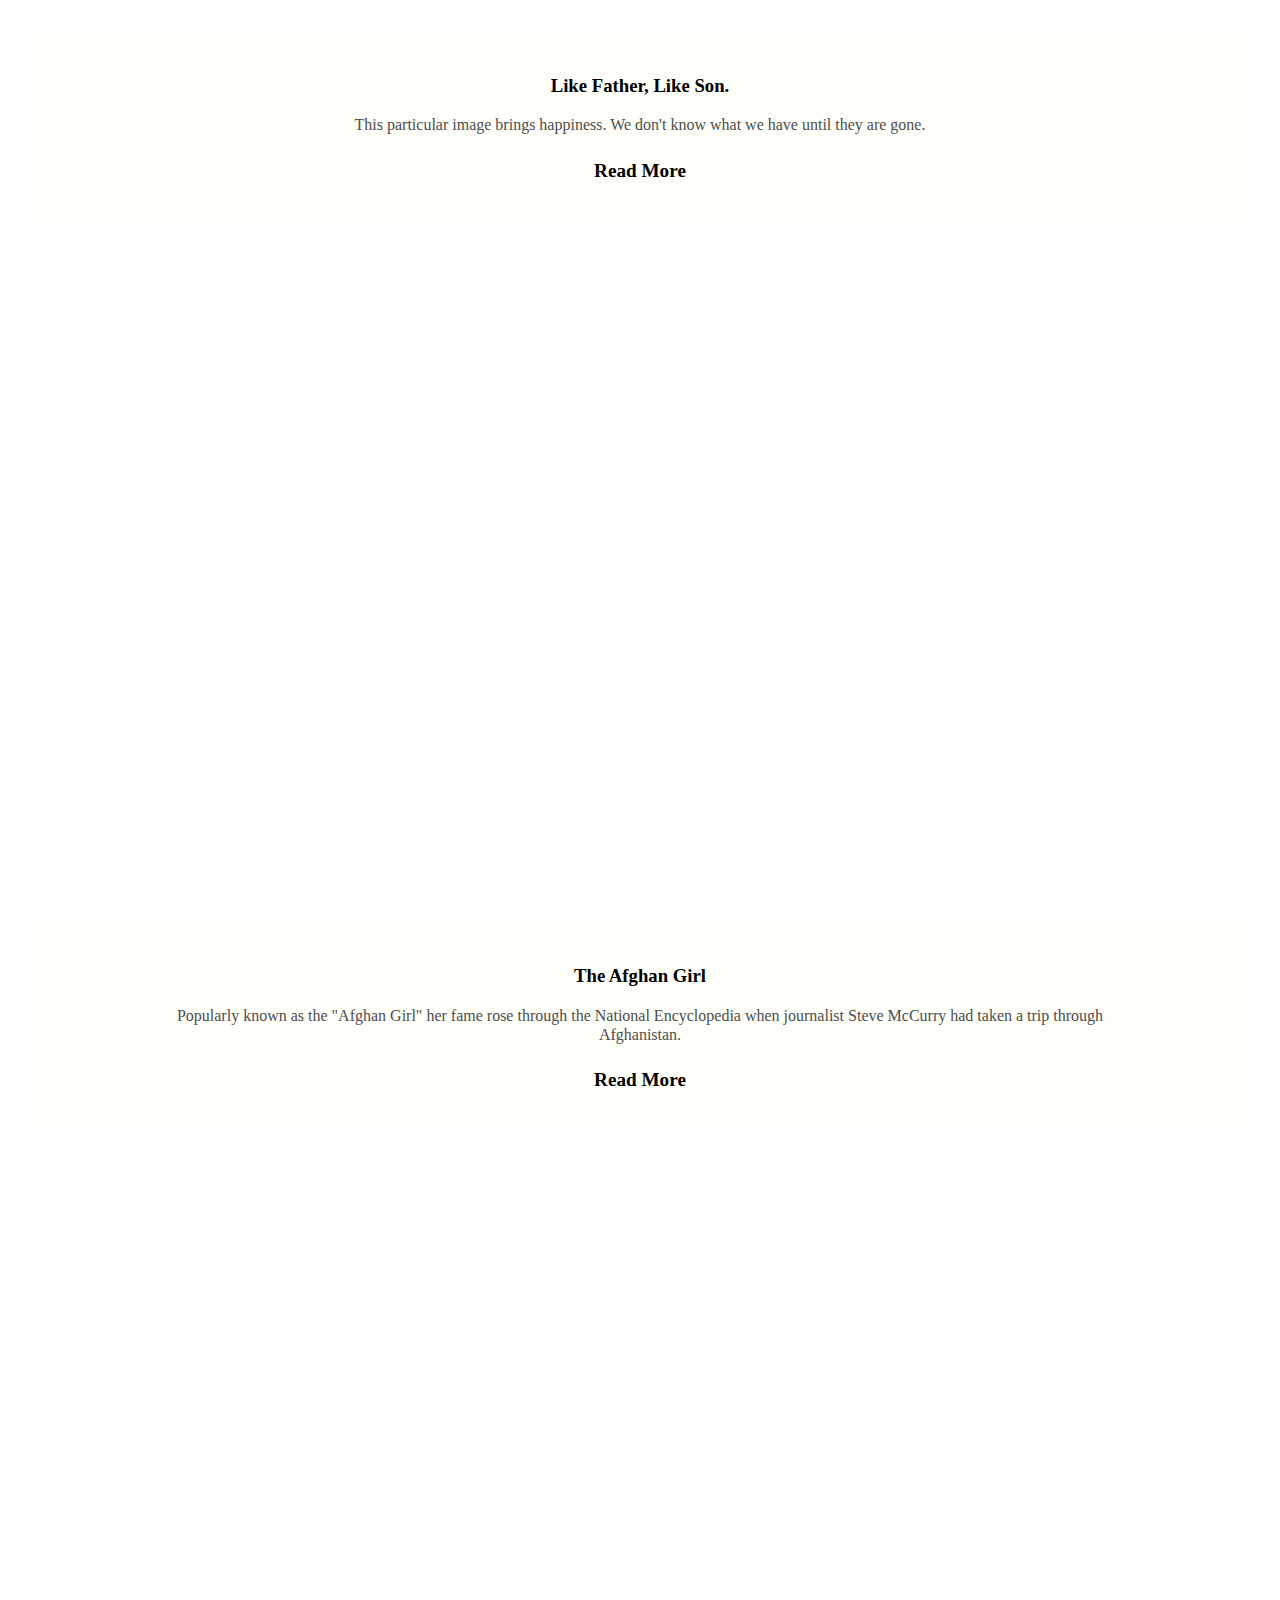
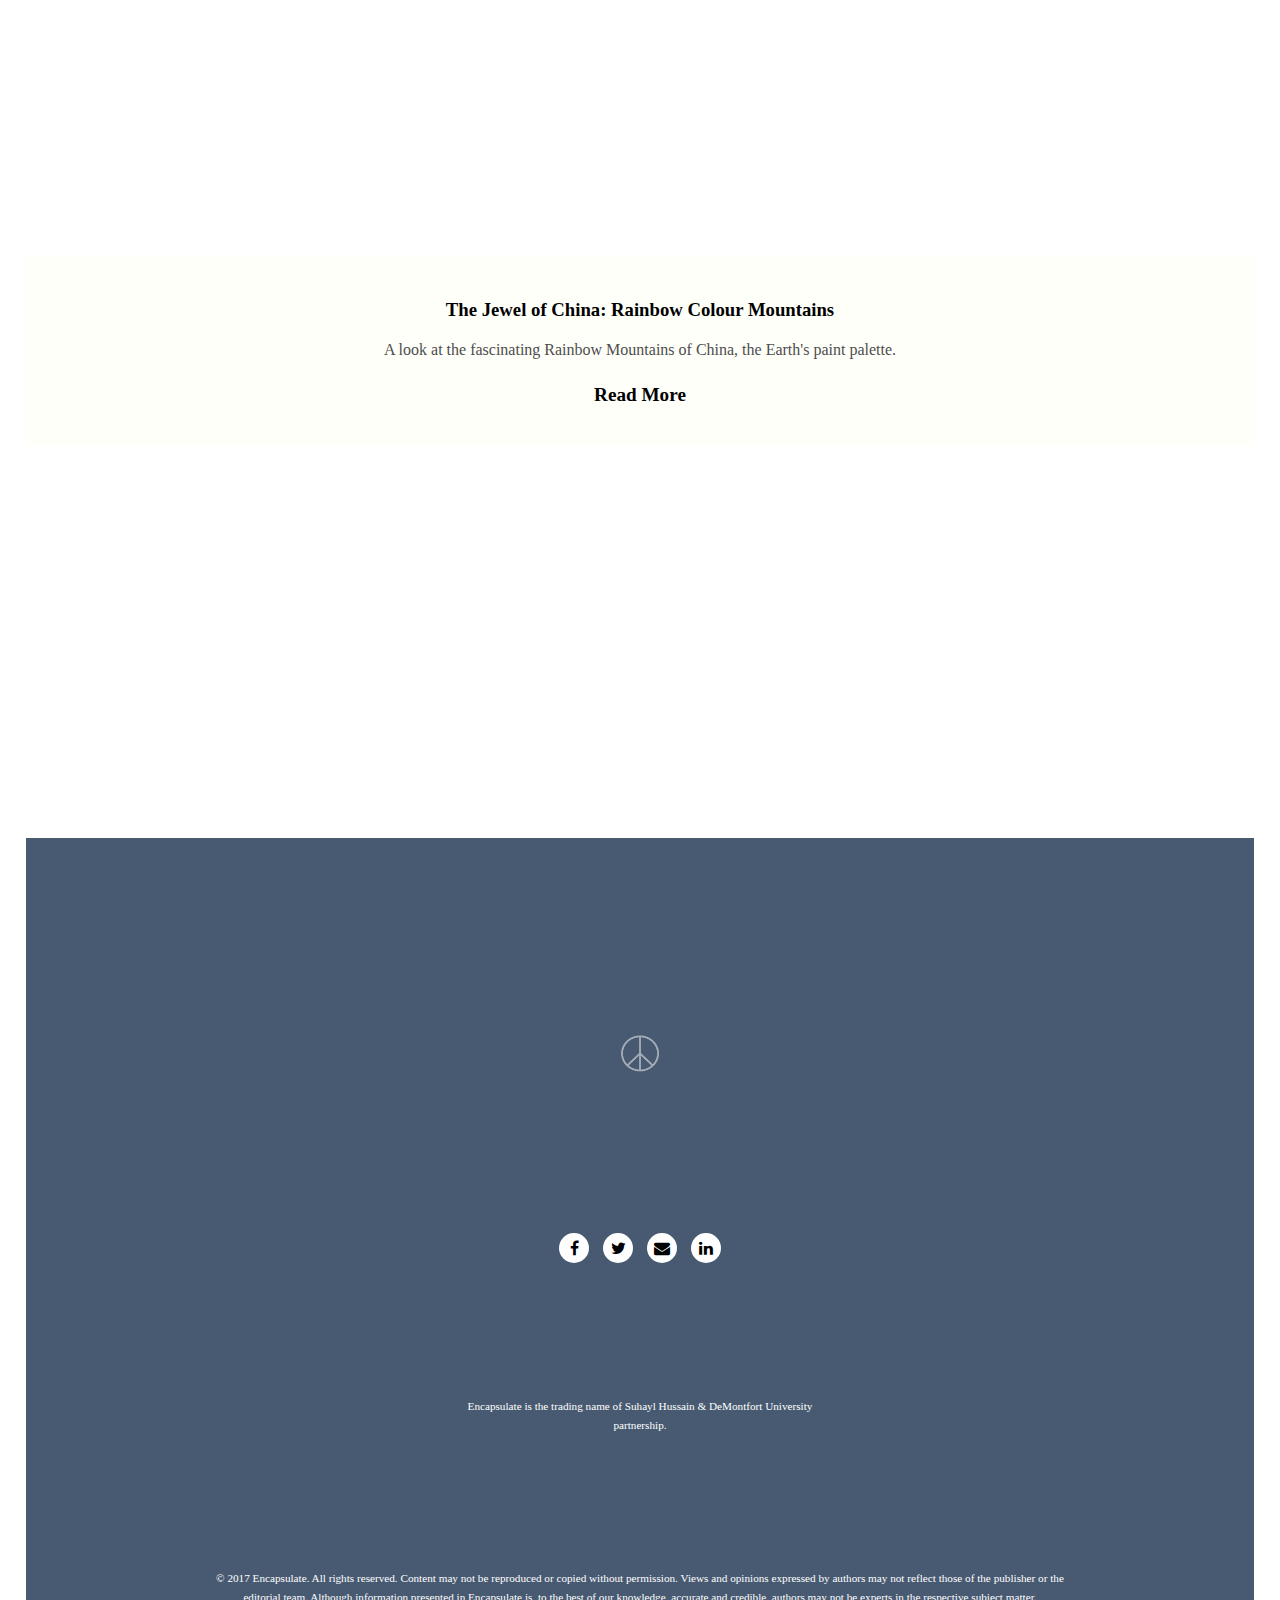
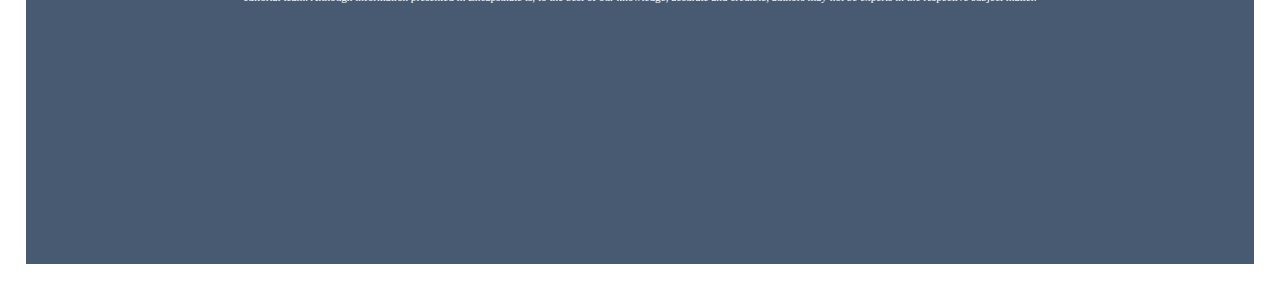
==== commit 476dbab4: "README" ====
--- a/index.html
+++ b/index.html
@@ -16,9 +16,10 @@
     <header>
         <nav>
             <!-- ul element used for nav-->
+            <!--defined class to style navigation buttons -->
+
             <ul>
                 <li><a href="#about" class="logo-text">Encapsulate</a></li>
-                <!--defined class to style navigation buttons -->
                 <li><a href="#contact" class="logo-text">Contact</a></li>
                 <li><a href="#bangladesh" class="logo-text">Stories</a></li>
                 <li><a href="#intro" class="logo-text">Mission</a></li>
--- a/style.css
+++ b/style.css
@@ -41,6 +41,15 @@
 .cool-link:hover::after {
     width: 100%;
     //transition: width .3s;
+}
+
+img {
+    opacity: 0.5; 
+}
+
+img:hover {
+    opacity: 1.0;
+ 
 }
 
 
@@ -87,6 +96,7 @@
   transition:all .25s;
   background:#fff;
   text-transform: uppercase;
+  opacity: 50%;
 }
 nav ul{
   list-style: none;
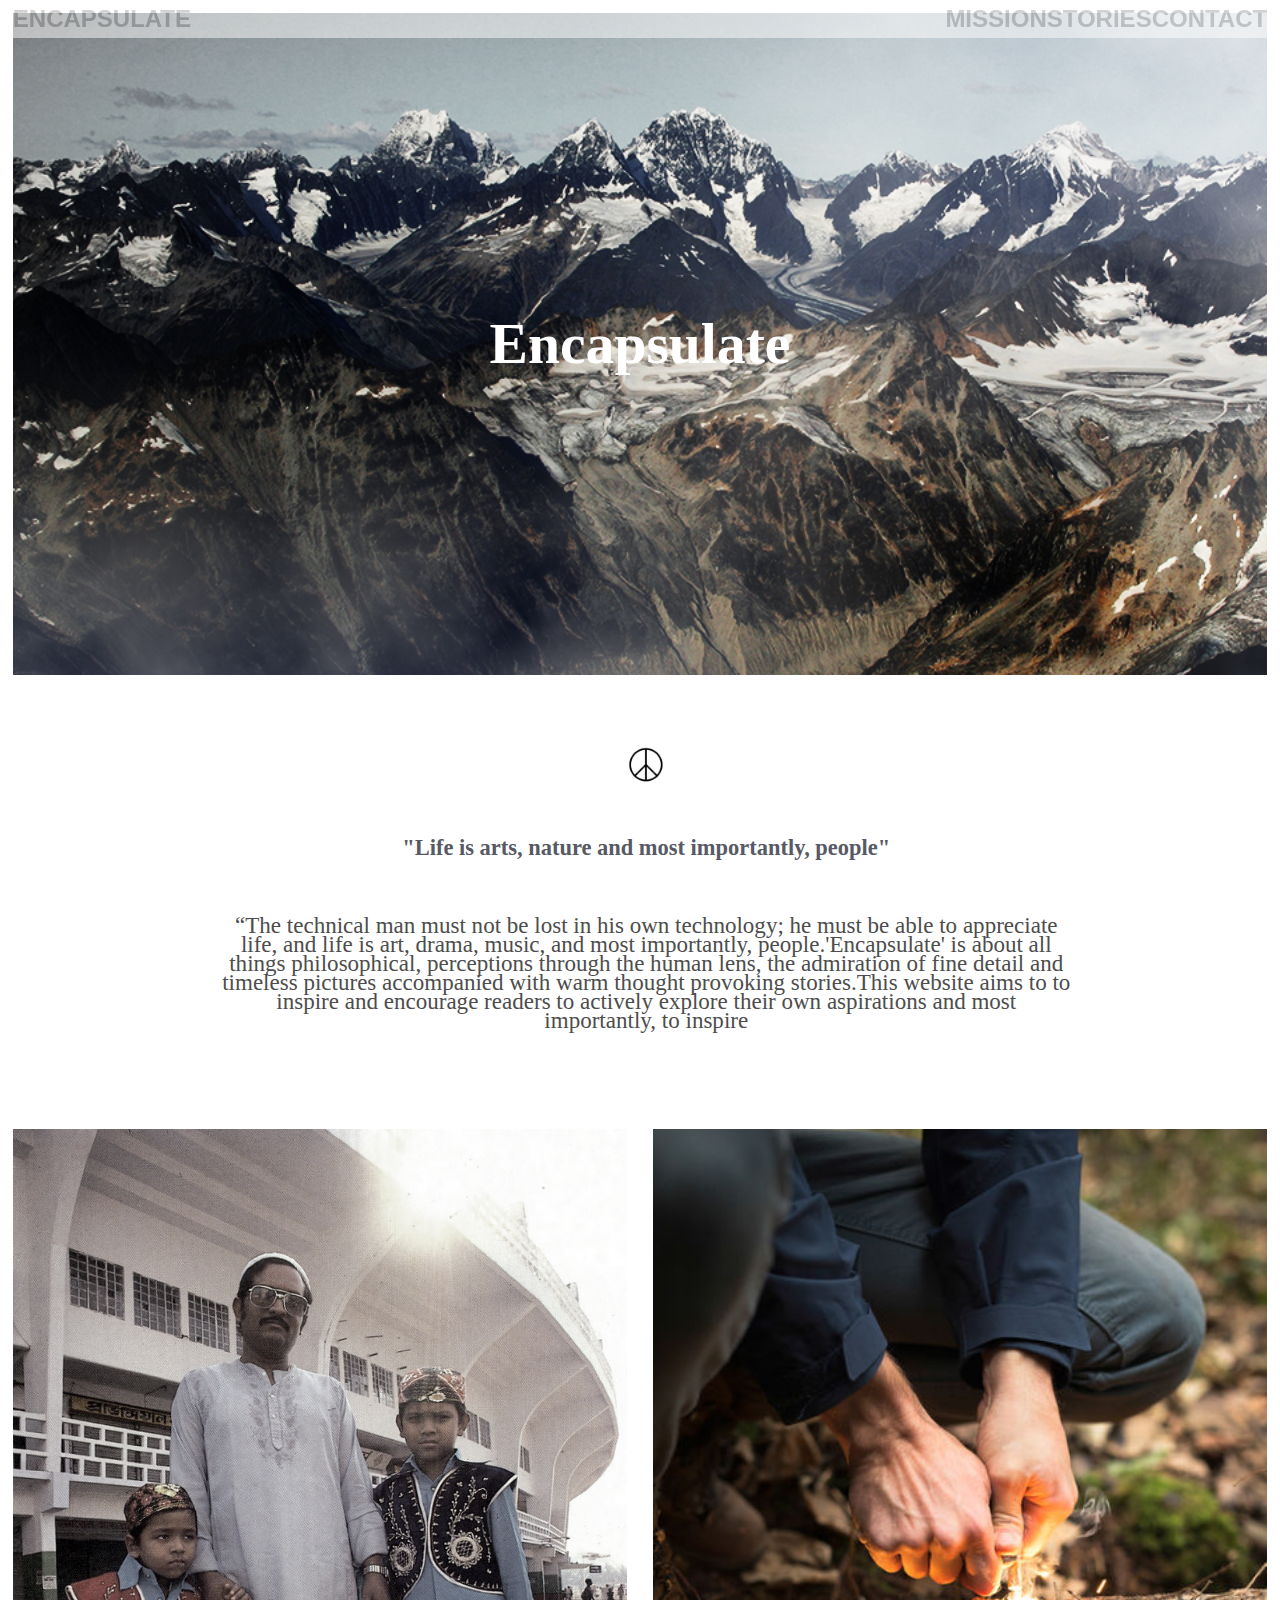
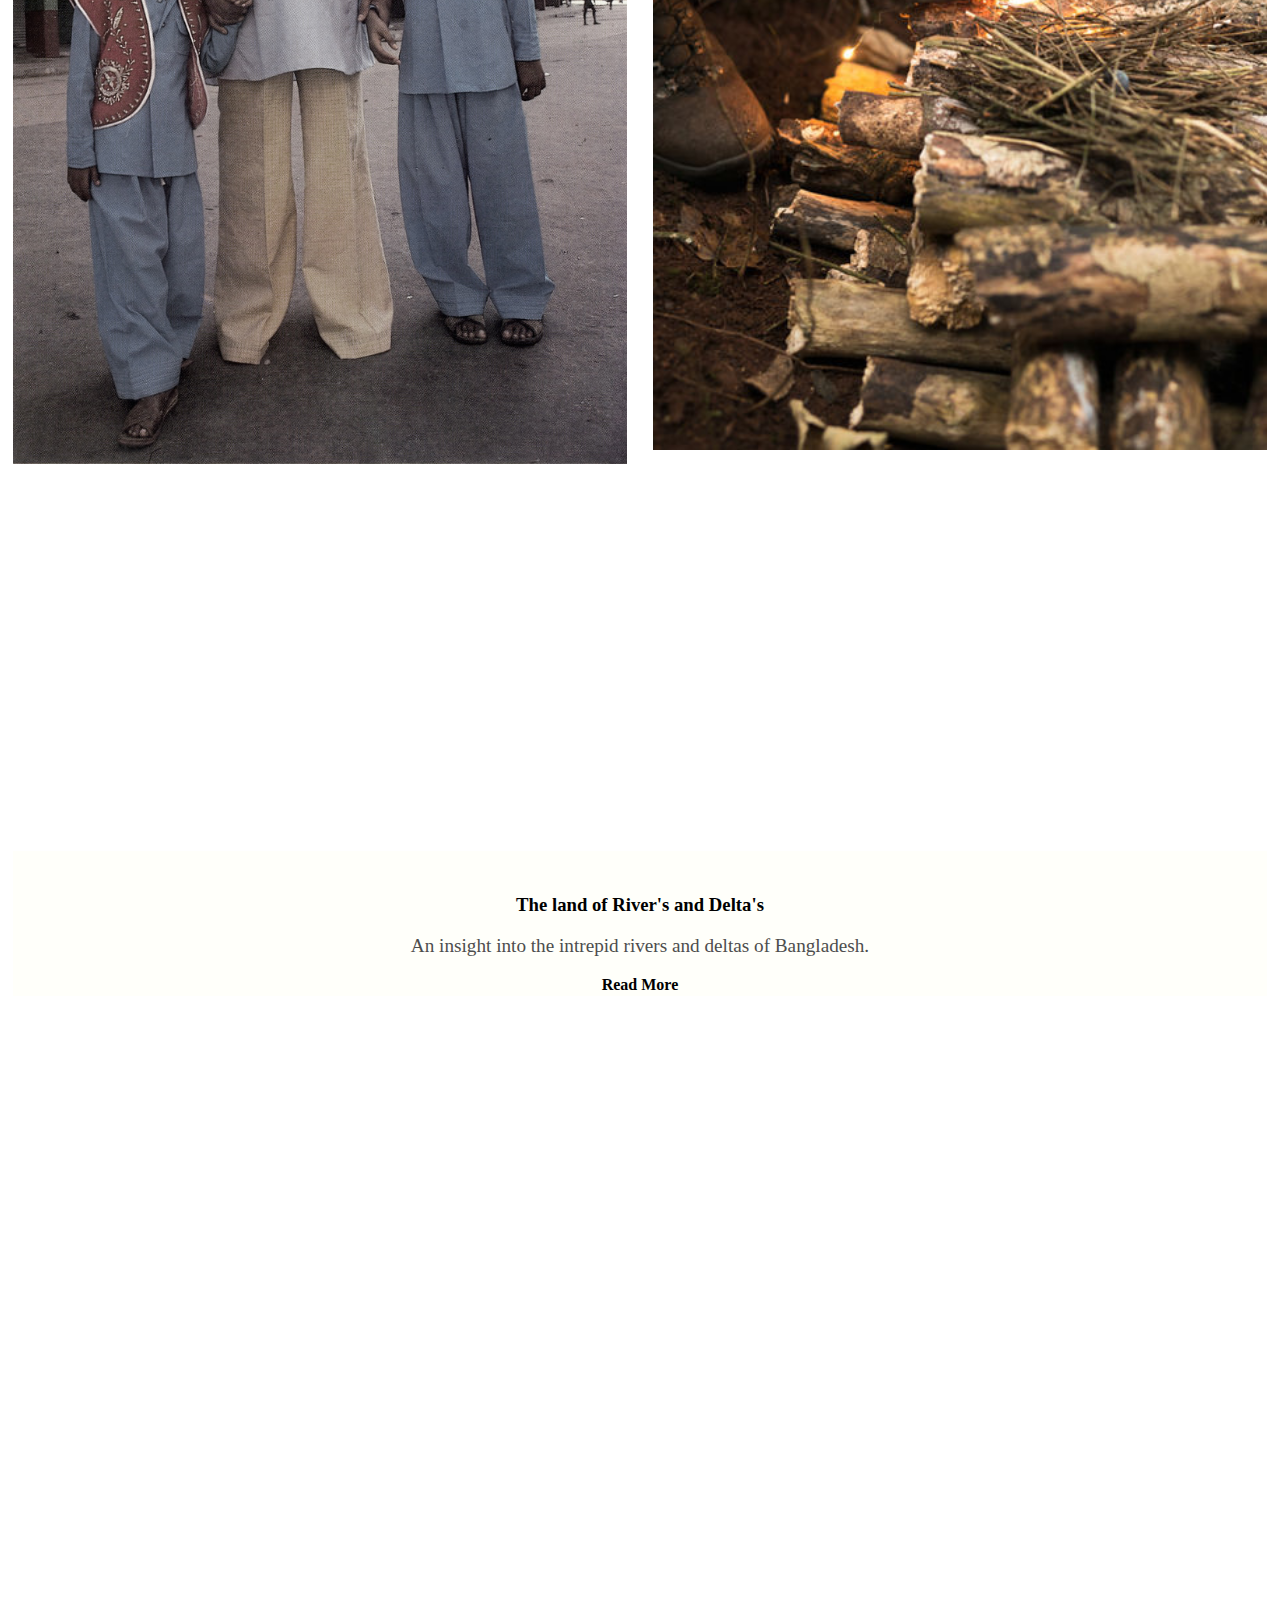
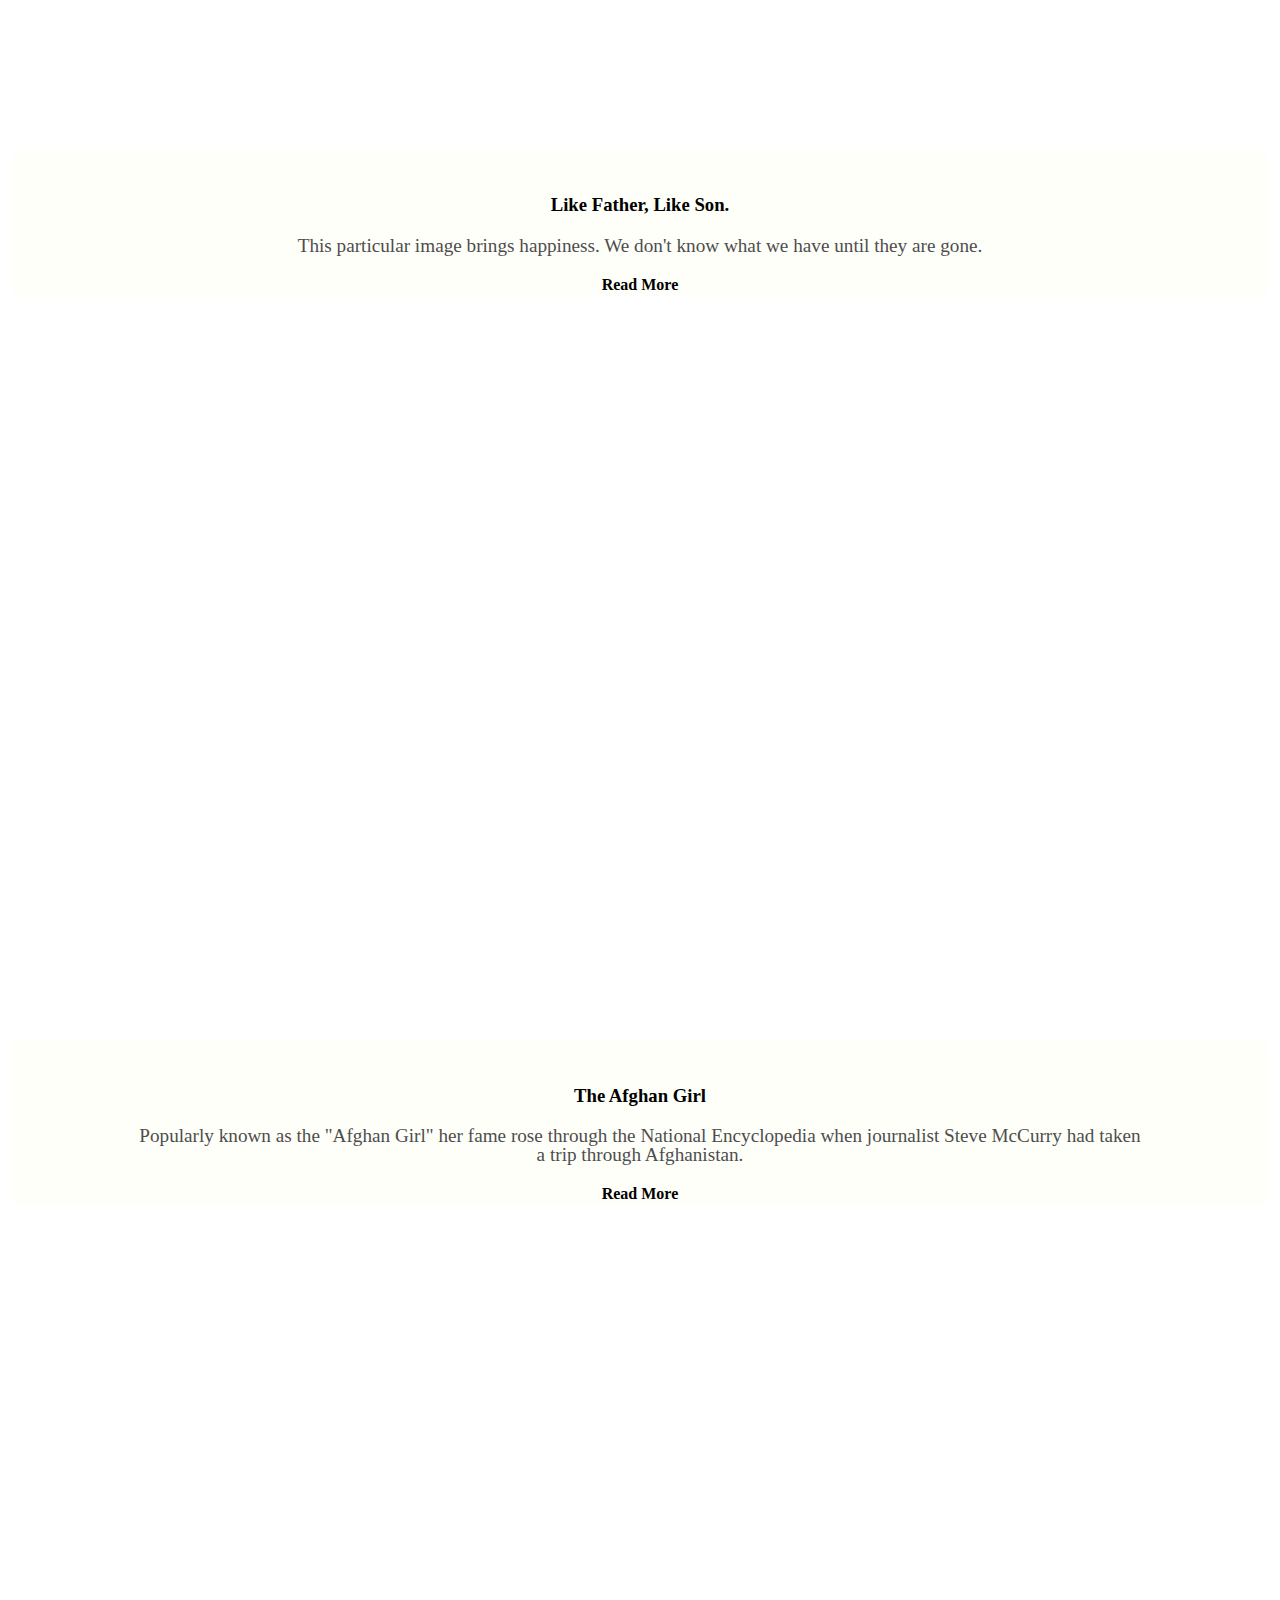
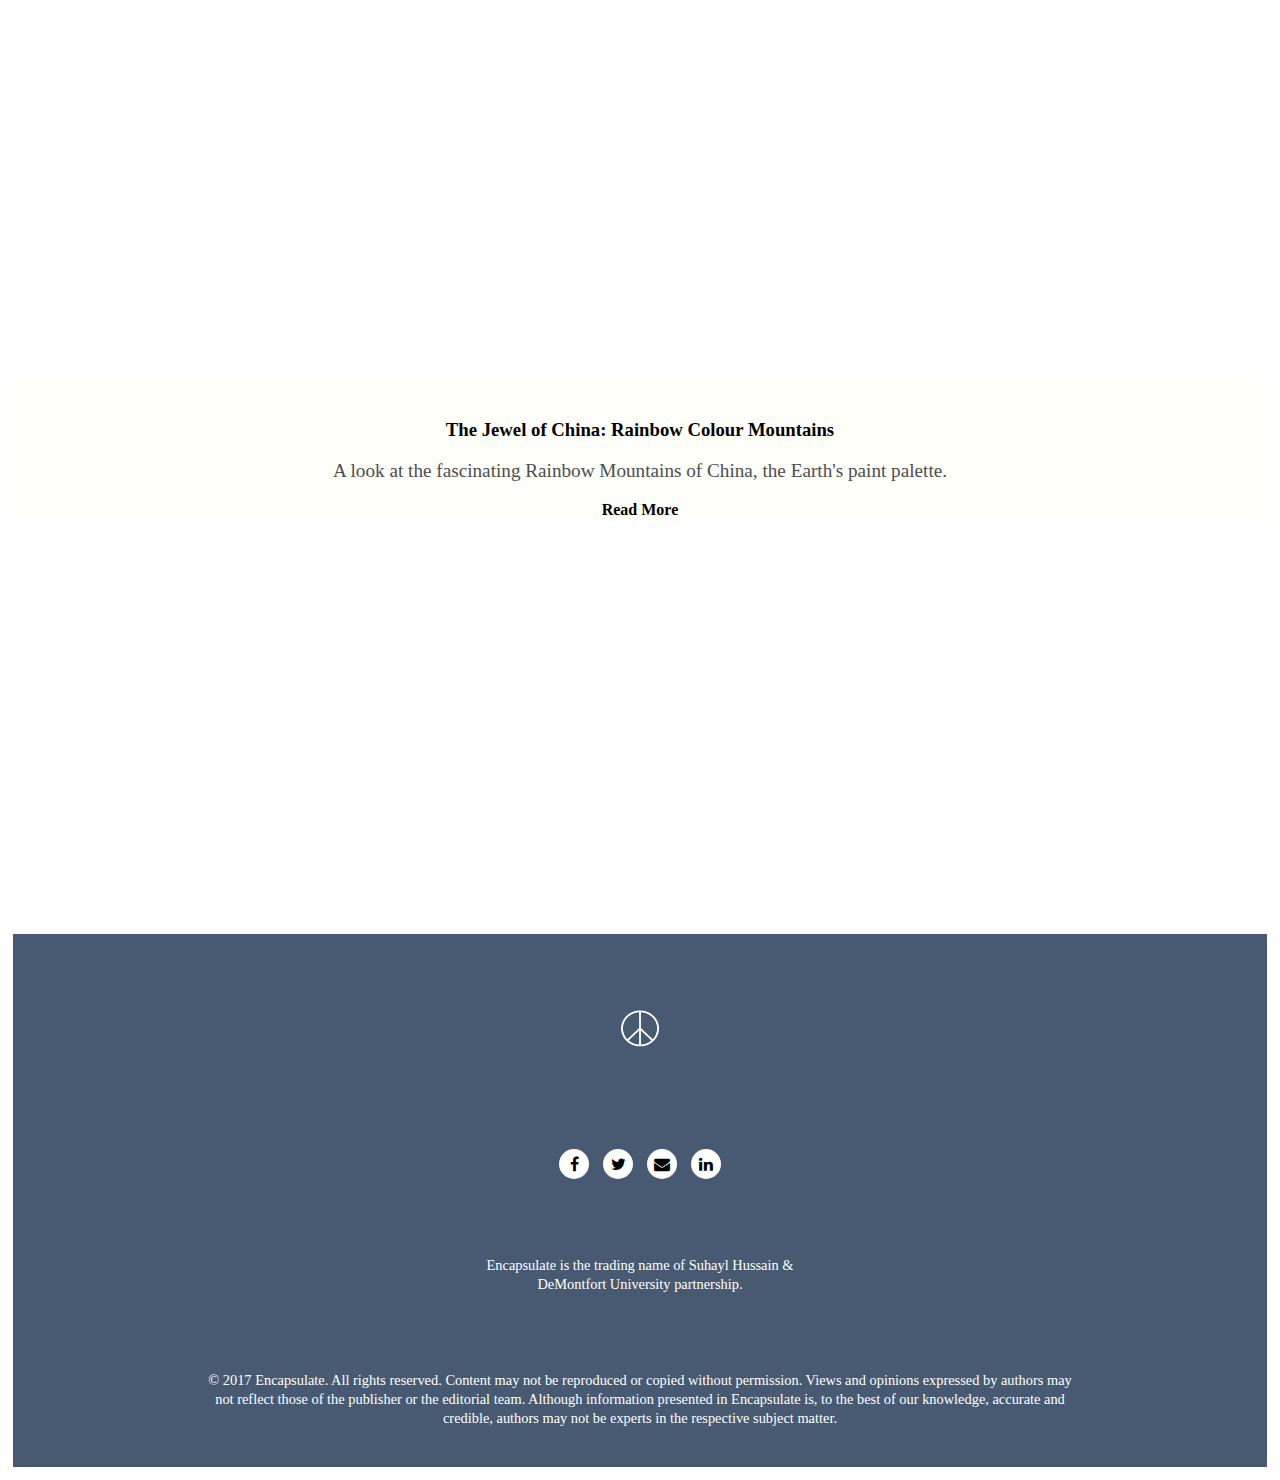
==== commit d904acd5: "Read me" ====
--- a/index.html
+++ b/index.html
@@ -12,7 +12,7 @@
 <!--the body starts here -->
 
 
-<body>
+<body id="body"> 
     <header>
         <nav>
             <!-- ul element used for nav-->
@@ -30,7 +30,7 @@
     <main>
         
         <section id="landingpage" class="sectionall">
-            <h1 class="fade-in">Encapsulate</h1>
+            <h1 id="text" class="fade-in">Encapsulate</h1>
         </section>
         <section id="intro" class="sectionall">
             <img class="icon" src="img/icon.png" alt="peace symbol">
@@ -101,4 +101,6 @@
         <p id="secondpara">© 2017 Encapsulate. All rights reserved. Content may not be reproduced or copied without permission. Views and opinions expressed by authors may not reflect those of the publisher or the editorial team. Although information presented in Encapsulate
             is, to the best of our knowledge, accurate and credible, authors may not be experts in the respective subject matter.</p>
     </footer>
-</body>+<script src="js/night.js"></script>
+</body>
+</html>--- a/style.css
+++ b/style.css
@@ -20,7 +20,7 @@
 	to {
 		opacity: 1;
 	}
-}
+}6
 
 /*class which applies a hover underline to text*/
 .cool-link {
@@ -43,14 +43,7 @@
     //transition: width .3s;
 }
 
-img {
-    opacity: 0.5; 
-}
-
-img:hover {
-    opacity: 1.0;
- 
-}
+.flex
 
 
 
@@ -297,7 +290,7 @@
 }
 
 /* @media rule to define different style rules for tablet/mobile devices */
-@media screen and (min-width: 600px) /
+@media screen and (min-width: 600px) {
 	body {
 		margin: 1.5%;
 	}
